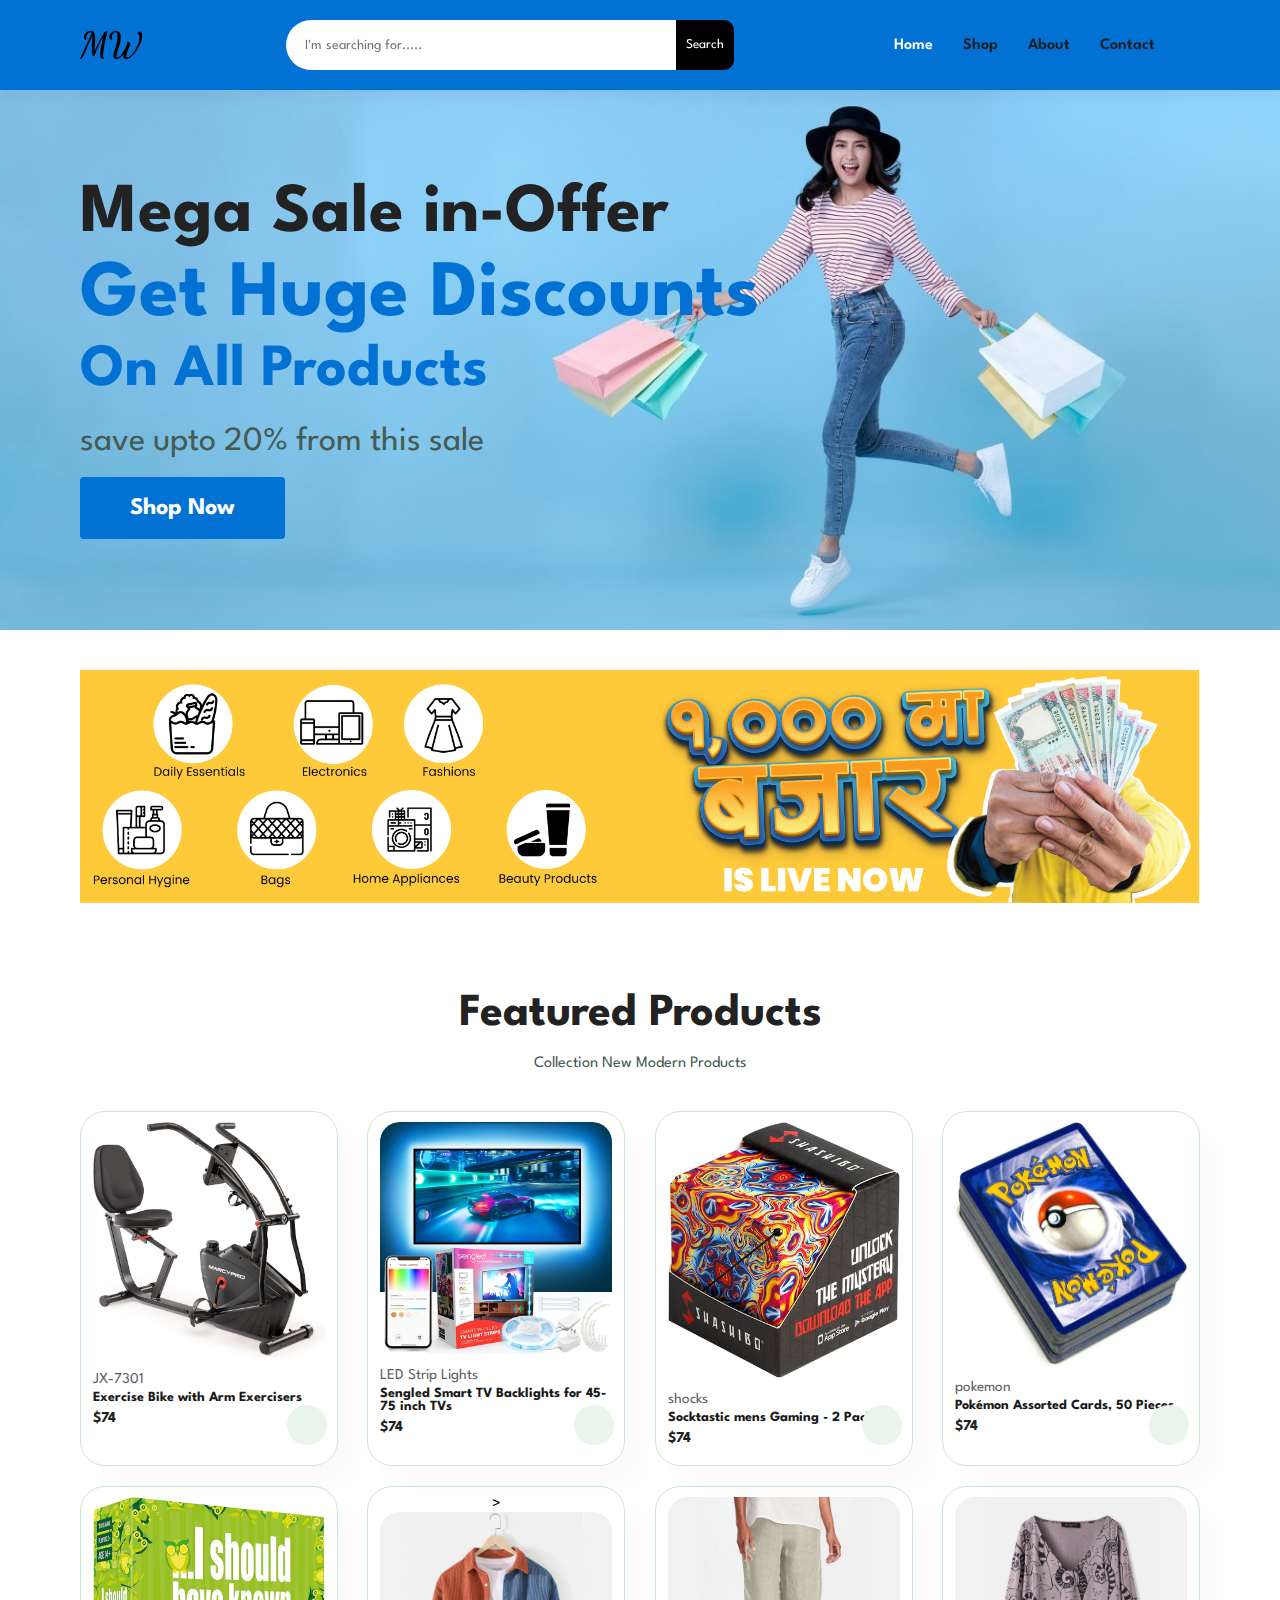
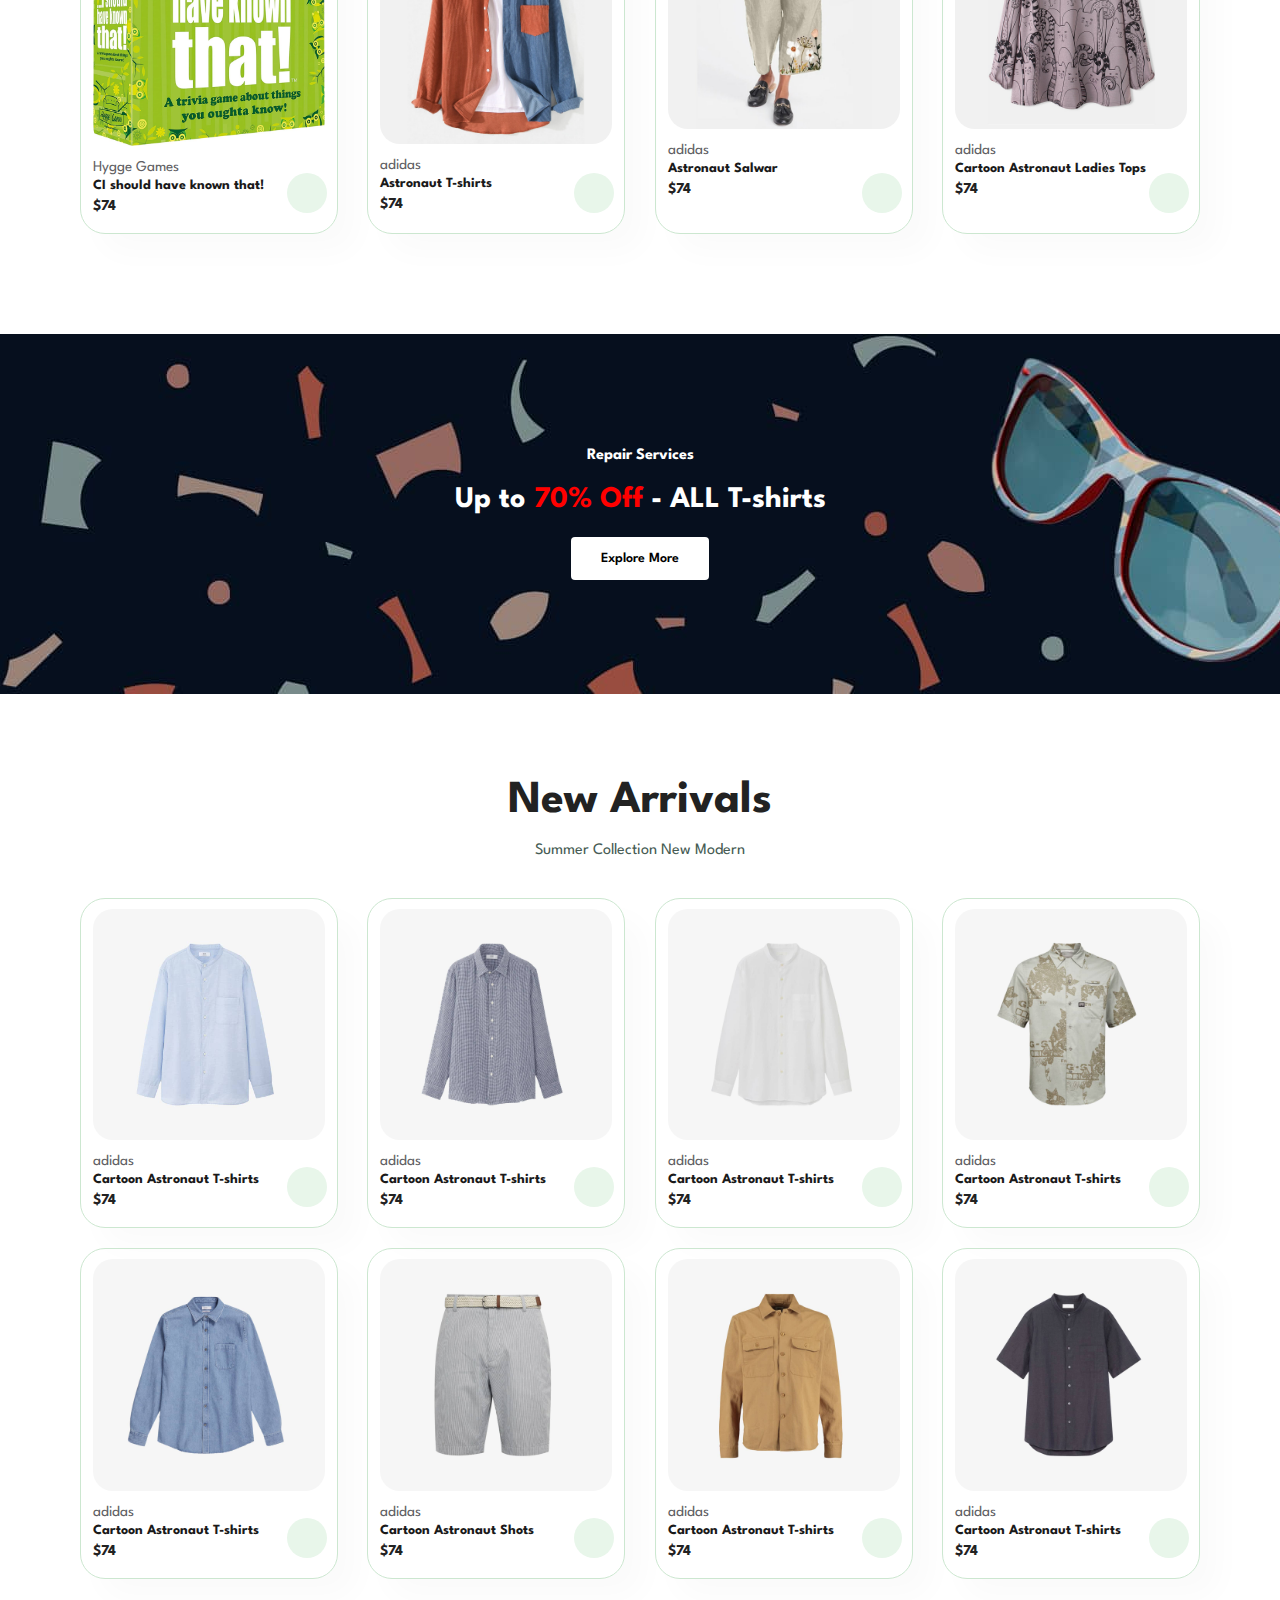
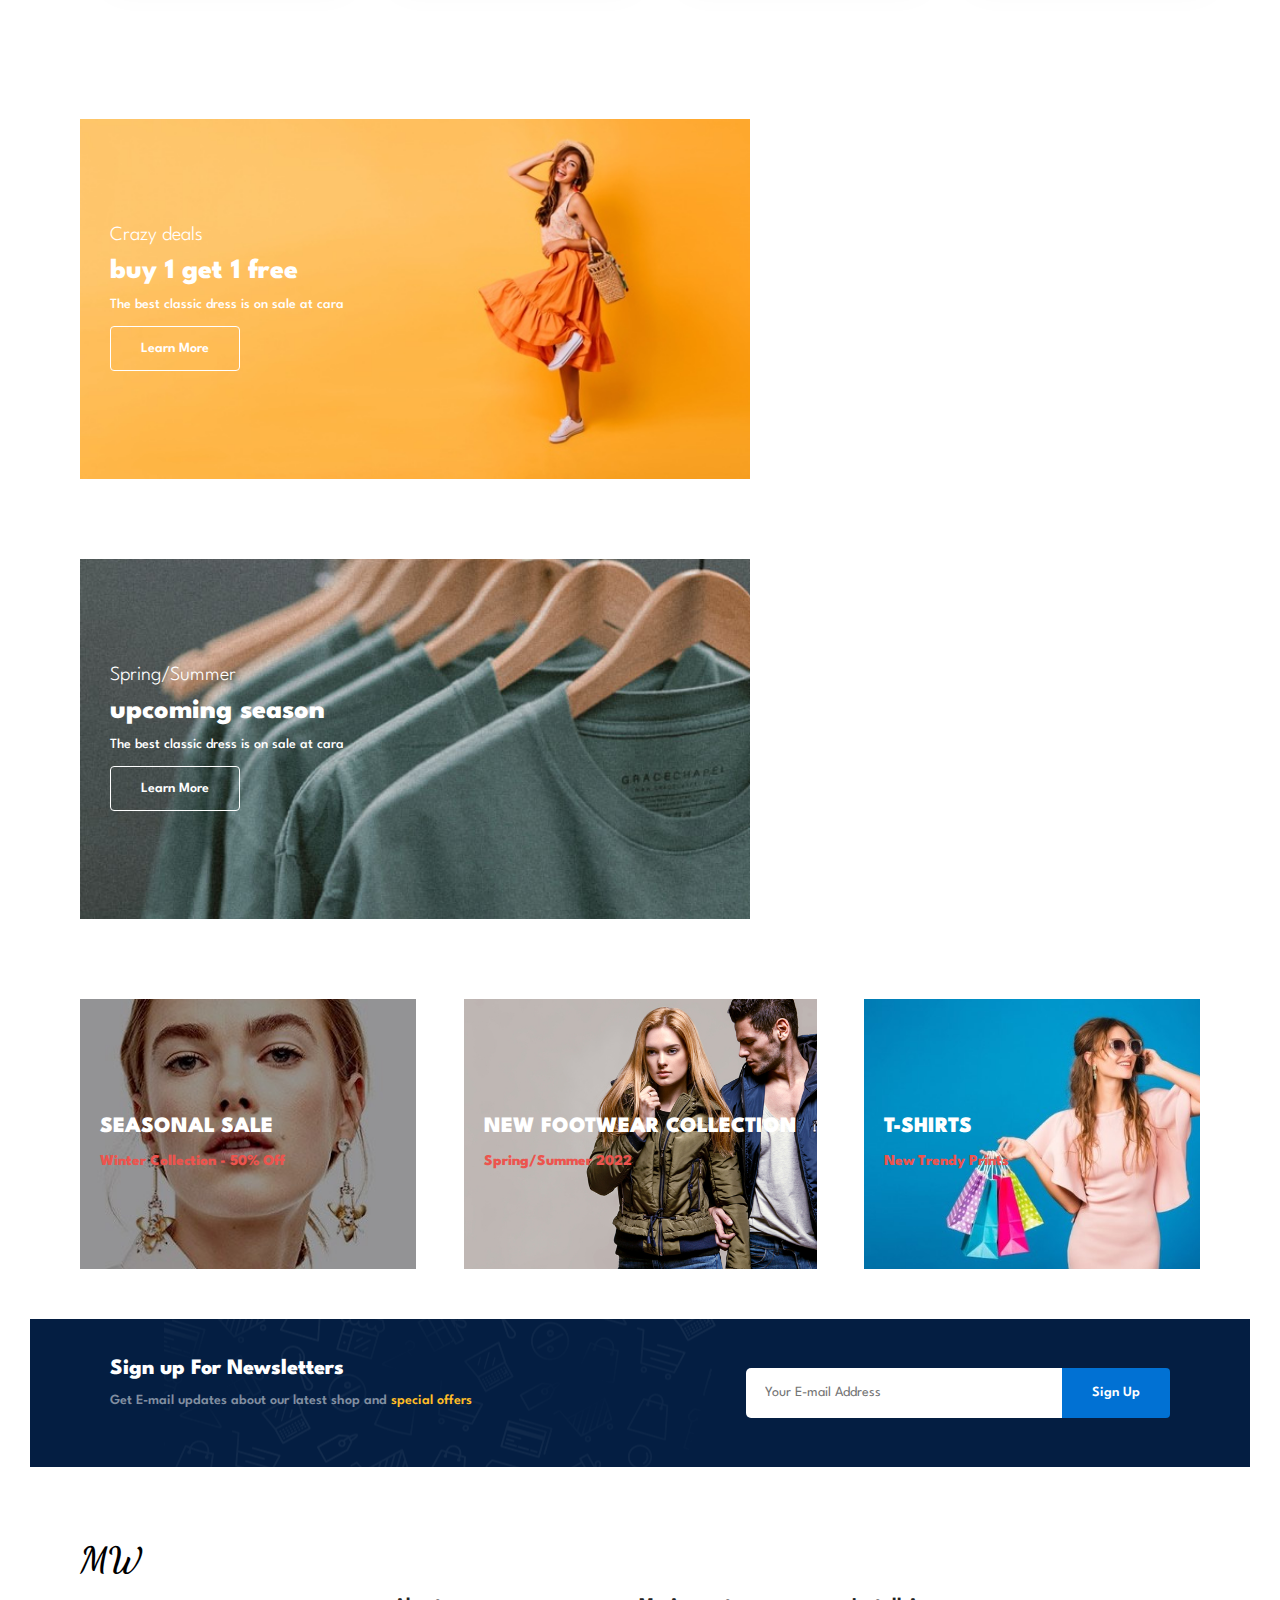
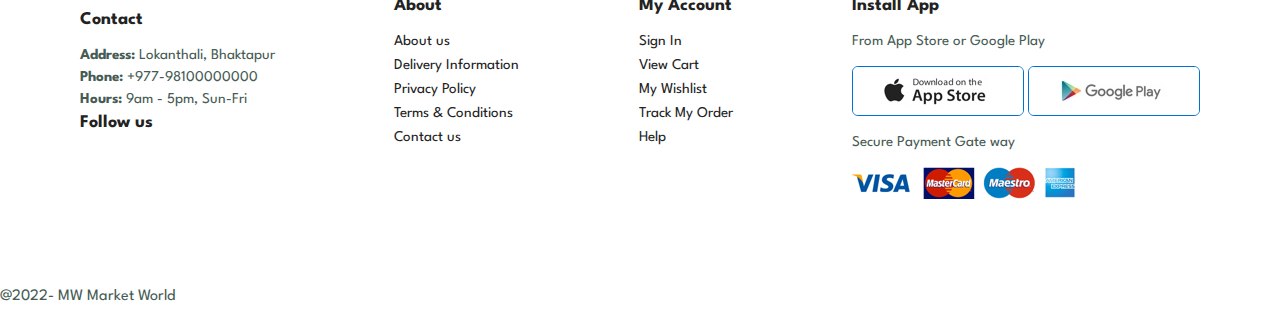
==== index.html @ f1091e09 "go frontend" ====
<!DOCTYPE html>
<html lang="en">
  <head>
    <meta charset="UTF-8" />
    <meta http-equiv="X-UA-Compatible" content="IE=edge" />
    <meta name="viewport" content="width=\, initial-scale=1.0" />
    <title>MW-Market World</title>
    <link rel="stylesheet" href="style.css" />
    <link
      rel="stylesheet"
      href="https://cdnjs.cloudflare.com/ajax/libs/font-awesome/5.15.3/css/all.min.css"
      integrity="sha512-iBBXm8fW90+nuLcSKlbmrPcLa0OT92xO1BIsZ+ywDWZCvqsWgccV3gFoRBv0z+8dLJgyAHIhR35VZc2oM/gI1w=="
      crossorigin="anonymous"
      referrerpolicy="no-referrer"
    />
  </head>
  <body>
    <section id="header">
      <div class="logo"><a href="">MW</a></div>

      <div class="search">
        <input type="text" placeholder="I'm searching for....." />
        <button>Search</button>
      </div>
      <div>
        <ul id="navbar">
          <li><a class="active" href="index.html">Home</a></li>
          <li><a href="shop.html">Shop</a></li>
          <li><a href="about.html">About</a></li>
          <li><a href="contact.html">Contact</a></li>
          <li>
            <a href="cart.html"
              ><i class="fa fa-shopping-bag" aria-hidden="true"></i>
            </a>
          </li>
        </ul>
      </div>
    </section>
    <section id="hero">
      <h4>Mega Sale in-Offer</h4>
      <h2>Get Huge Discounts</h2>
      <h1>On All Products</h1>
      <p>save upto 20% from this sale</p>
      <button onclick="window.location.href='shop.html'">Shop Now</button>
    </section>

    <section id="gyapu" class="section-p1">
      <div class="ban">
        <img
          src="img/16E7B2623BB904C-1000 Ma Bazar - Is live Now-01.png"
          alt=""
        />
      </div>
    </section>

    <section id="product1" class="section-1">
      <h2>Featured Products</h2>
      <p>Collection New Modern Products</p>
      <div class="container">
        <div class="pro" onclick="window.location.href='details.html'">
          <img src="img/gym.jpg" alt="" />
          <div class="des">
            <span>JX-7301</span>
            <h5>Exercise Bike with Arm Exercisers</h5>
            <div class="star">
              <i class="fas fa-star"></i>
              <i class="fas fa-star"></i>
              <i class="fas fa-star"></i>
              <i class="fas fa-star"></i>
              <i class="fas fa-star"></i>
            </div>
            <h4>$74</h4>
          </div>
          <div class="cart1">
            <a href=""
              ><i class="fa fa-shopping-cart cart" aria-hidden="true"></i
            ></a>
          </div>
        </div>

        <div class="pro" onclick="window.location.href='details.html'">
          <img src="img/rocket.jpg" alt="" />
          <div class="des">
            <span>LED Strip Lights</span>
            <h5>Sengled Smart TV Backlights for 45-75 inch TVs</h5>
            <div class="star">
              <i class="fas fa-star"></i>
              <i class="fas fa-star"></i>
              <i class="fas fa-star"></i>
              <i class="fas fa-star"></i>
              <i class="fas fa-star"></i>
            </div>
            <h4>$74</h4>
          </div>
          <div class="cart1">
            <a href=""
              ><i class="fa fa-shopping-cart cart" aria-hidden="true"></i
            ></a>
          </div>
        </div>

        <div class="pro" onclick="window.location.href='details.html'">
          <img src="img/rocket/71QlPgolYMS._AC_SL1000_.jpg" alt="" />
          <div class="des">
            <span>shocks</span>
            <h5>Socktastic mens Gaming - 2 Pack</h5>
            <div class="star">
              <i class="fas fa-star"></i>
              <i class="fas fa-star"></i>
              <i class="fas fa-star"></i>
              <i class="fas fa-star"></i>
              <i class="fas fa-star"></i>
            </div>
            <h4>$74</h4>
          </div>
          <div class="cart1">
            <a href=""
              ><i class="fa fa-shopping-cart cart" aria-hidden="true"></i
            ></a>
          </div>
        </div>

        <div class="pro" onclick="window.location.href='details.html'">
          <img src="img/rocket/71z1rgxpN4L._AC_SL1000_.jpg" alt="" />
          <div class="des">
            <span>pokemon</span>
            <h5>Pokémon Assorted Cards, 50 Pieces</h5>
            <div class="star">
              <i class="fas fa-star"></i>
              <i class="fas fa-star"></i>
              <i class="fas fa-star"></i>
              <i class="fas fa-star"></i>
              <i class="fas fa-star"></i>
            </div>
            <h4>$74</h4>
          </div>
          <div class="cart1">
            <a href=""
              ><i class="fa fa-shopping-cart cart" aria-hidden="true"></i
            ></a>
          </div>
        </div>

        <div class="pro" onclick="window.location.href='details.html'">
          <img src="img/rocket/81VnYh2r8-S._AC_SL1500_.jpg" alt="" />
          <div class="des">
            <span>Hygge Games</span>
            <h5>CI should have known that!</h5>
            <div class="star">
              <i class="fas fa-star"></i>
              <i class="fas fa-star"></i>
              <i class="fas fa-star"></i>
              <i class="fas fa-star"></i>
              <i class="fas fa-star"></i>
            </div>
            <h4>$74</h4>
          </div>
          <div class="cart1">
            <a href=""
              ><i class="fa fa-shopping-cart cart" aria-hidden="true"></i
            ></a>
          </div>
        </div>

        <div class="pro" onclick="window.location.href='details.html'">
          >
          <img src="img/products/f6.jpg" alt="" />
          <div class="des">
            <span>adidas</span>
            <h5>Astronaut T-shirts</h5>
            <div class="star">
              <i class="fas fa-star"></i>
              <i class="fas fa-star"></i>
              <i class="fas fa-star"></i>
              <i class="fas fa-star"></i>
              <i class="fas fa-star"></i>
            </div>
            <h4>$74</h4>
          </div>
          <div class="cart1">
            <a href=""
              ><i class="fa fa-shopping-cart cart" aria-hidden="true"></i
            ></a>
          </div>
        </div>

        <div class="pro" onclick="window.location.href='details.html'">
          <img src="img/products/f7.jpg" alt="" />
          <div class="des">
            <span>adidas</span>
            <h5>Astronaut Salwar</h5>
            <div class="star">
              <i class="fas fa-star"></i>
              <i class="fas fa-star"></i>
              <i class="fas fa-star"></i>
              <i class="fas fa-star"></i>
              <i class="fas fa-star"></i>
            </div>
            <h4>$74</h4>
          </div>
          <div class="cart1">
            <a href=""
              ><i class="fa fa-shopping-cart cart" aria-hidden="true"></i
            ></a>
          </div>
        </div>

        <div class="pro" onclick="window.location.href='details.html'">
          <img src="img/products/f8.jpg" alt="" />
          <div class="des">
            <span>adidas</span>
            <h5>Cartoon Astronaut Ladies Tops</h5>
            <div class="star">
              <i class="fas fa-star"></i>
              <i class="fas fa-star"></i>
              <i class="fas fa-star"></i>
              <i class="fas fa-star"></i>
              <i class="fas fa-star"></i>
            </div>
            <h4>$74</h4>
          </div>
          <div class="cart1">
            <a href=""
              ><i class="fa fa-shopping-cart cart" aria-hidden="true"></i
            ></a>
          </div>
        </div>
      </div>
    </section>

    <section id="banner">
      <h4>Repair Services</h4>
      <h2>Up to <span> 70% Off</span> - ALL T-shirts</h2>
      <button class="normal">Explore More</button>
    </section>

    <section id="product1" class="section-1">
      <h2>New Arrivals</h2>
      <p>Summer Collection New Modern</p>
      <div class="container">
        <div class="pro">
          <img src="img/products/n1.jpg" alt="" />
          <div class="des">
            <span>adidas</span>
            <h5>Cartoon Astronaut T-shirts</h5>
            <div class="star">
              <i class="fas fa-star"></i>
              <i class="fas fa-star"></i>
              <i class="fas fa-star"></i>
              <i class="fas fa-star"></i>
              <i class="fas fa-star"></i>
            </div>
            <h4>$74</h4>
          </div>
          <div class="cart1">
            <a href=""
              ><i class="fa fa-shopping-cart cart" aria-hidden="true"></i
            ></a>
          </div>
        </div>

        <div class="pro">
          <img src="img/products/n2.jpg" alt="" />
          <div class="des">
            <span>adidas</span>
            <h5>Cartoon Astronaut T-shirts</h5>
            <div class="star">
              <i class="fas fa-star"></i>
              <i class="fas fa-star"></i>
              <i class="fas fa-star"></i>
              <i class="fas fa-star"></i>
              <i class="fas fa-star"></i>
            </div>
            <h4>$74</h4>
          </div>
          <div class="cart1">
            <a href=""
              ><i class="fa fa-shopping-cart cart" aria-hidden="true"></i
            ></a>
          </div>
        </div>

        <div class="pro">
          <img src="img/products/n3.jpg" alt="" />
          <div class="des">
            <span>adidas</span>
            <h5>Cartoon Astronaut T-shirts</h5>
            <div class="star">
              <i class="fas fa-star"></i>
              <i class="fas fa-star"></i>
              <i class="fas fa-star"></i>
              <i class="fas fa-star"></i>
              <i class="fas fa-star"></i>
            </div>
            <h4>$74</h4>
          </div>
          <div class="cart1">
            <a href=""
              ><i class="fa fa-shopping-cart cart" aria-hidden="true"></i
            ></a>
          </div>
        </div>

        <div class="pro">
          <img src="img/products/n4.jpg" alt="" />
          <div class="des">
            <span>adidas</span>
            <h5>Cartoon Astronaut T-shirts</h5>
            <div class="star">
              <i class="fas fa-star"></i>
              <i class="fas fa-star"></i>
              <i class="fas fa-star"></i>
              <i class="fas fa-star"></i>
              <i class="fas fa-star"></i>
            </div>
            <h4>$74</h4>
          </div>
          <div class="cart1">
            <a href=""
              ><i class="fa fa-shopping-cart cart" aria-hidden="true"></i
            ></a>
          </div>
        </div>

        <div class="pro">
          <img src="img/products/n5.jpg" alt="" />
          <div class="des">
            <span>adidas</span>
            <h5>Cartoon Astronaut T-shirts</h5>
            <div class="star">
              <i class="fas fa-star"></i>
              <i class="fas fa-star"></i>
              <i class="fas fa-star"></i>
              <i class="fas fa-star"></i>
              <i class="fas fa-star"></i>
            </div>
            <h4>$74</h4>
          </div>
          <div class="cart1">
            <a href=""
              ><i class="fa fa-shopping-cart cart" aria-hidden="true"></i
            ></a>
          </div>
        </div>

        <div class="pro">
          <img src="img/products/n6.jpg" alt="" />
          <div class="des">
            <span>adidas</span>
            <h5>Cartoon Astronaut Shots</h5>
            <div class="star">
              <i class="fas fa-star"></i>
              <i class="fas fa-star"></i>
              <i class="fas fa-star"></i>
              <i class="fas fa-star"></i>
              <i class="fas fa-star"></i>
            </div>
            <h4>$74</h4>
          </div>
          <div class="cart1">
            <a href=""
              ><i class="fa fa-shopping-cart cart" aria-hidden="true"></i
            ></a>
          </div>
        </div>

        <div class="pro">
          <img src="img/products/n7.jpg" alt="" />
          <div class="des">
            <span>adidas</span>
            <h5>Cartoon Astronaut T-shirts</h5>
            <div class="star">
              <i class="fas fa-star"></i>
              <i class="fas fa-star"></i>
              <i class="fas fa-star"></i>
              <i class="fas fa-star"></i>
              <i class="fas fa-star"></i>
            </div>
            <h4>$74</h4>
          </div>
          <div class="cart1">
            <a href=""
              ><i class="fa fa-shopping-cart cart" aria-hidden="true"></i
            ></a>
          </div>
        </div>

        <div class="pro">
          <img src="img/products/n8.jpg" alt="" />
          <div class="des">
            <span>adidas</span>
            <h5>Cartoon Astronaut T-shirts</h5>
            <div class="star">
              <i class="fas fa-star"></i>
              <i class="fas fa-star"></i>
              <i class="fas fa-star"></i>
              <i class="fas fa-star"></i>
              <i class="fas fa-star"></i>
            </div>
            <h4>$74</h4>
          </div>
          <div class="cart1">
            <a href=""
              ><i class="fa fa-shopping-cart cart" aria-hidden="true"></i
            ></a>
          </div>
        </div>
      </div>
    </section>

    <section id="sm-banner" class="section-p1">
      <div class="banner-box">
        <h4>Crazy deals</h4>
        <h2>buy 1 get 1 free</h2>
        <span>The best classic dress is on sale at cara</span>
        <button class="but">Learn More</button>
      </div>

      <div class="banner-box b2">
        <h4>Spring/Summer</h4>
        <h2>upcoming season</h2>
        <span>The best classic dress is on sale at cara</span>
        <button class="but">Learn More</button>
      </div>
    </section>

    <section id="banner3">
      <div class="banner-box b3">
        <h2>SEASONAL SALE</h2>
        <h3>Winter Collection - 50% Off</h3>
      </div>
      <div class="banner-box b4">
        <h2>NEW FOOTWEAR COLLECTION</h2>
        <h3>Spring/Summer 2022</h3>
      </div>
      <div class="banner-box b5">
        <h2>T-SHIRTS</h2>
        <h3>New Trendy Prints</h3>
      </div>
    </section>

    <section id="newsletter">
      <div class="newstext">
        <h4>Sign up For Newsletters</h4>
        <p>
          Get E-mail updates about our latest shop and
          <span>special offers</span>
        </p>
      </div>
      <div class="form">
        <input type="text" placeholder="Your E-mail Address" />
        <button class="normal">Sign Up</button>
      </div>
    </section>

    <footer class="section-p1">
      <div class="col col1">
        <div class="logo logo1">MW</div>
        <h4>Contact</h4>
        <p><strong>Address:</strong> Lokanthali, Bhaktapur</p>
        <p><strong>Phone:</strong> +977-98100000000</p>
        <p><strong>Hours:</strong> 9am - 5pm, Sun-Fri</p>
        <div class="follow">
          <h4>Follow us</h4>
          <div class="icon">
            <i class="fab fa-facebook"></i>
            <i class="fab fa-instagram"></i>
            <i class="fab fa-youtube"></i>
            <i class="fab fa-twitter"></i>
          </div>
        </div>
      </div>
      <div class="col">
        <h4>About</h4>
        <a href="">About us</a>
        <a href="">Delivery Information</a>
        <a href="">Privacy Policy</a>
        <a href="">Terms & Conditions</a>
        <a href="">Contact us</a>
      </div>

      <div class="col">
        <h4>My Account</h4>
        <a href="">Sign In</a>
        <a href="">View Cart</a>
        <a href="">My Wishlist</a>
        <a href="">Track My Order</a>
        <a href="">Help</a>
      </div>

      <div class="col install">
        <h4>Install App</h4>
        <p>From App Store or Google Play</p>
        <div class="row">
          <img src="img/pay/app.jpg" alt="" />
          <img src="img/pay/play.jpg" alt="" />
        </div>
        <p>Secure Payment Gate way</p>
        <img src="img/pay/pay.png" />
      </div>
    </footer>
    <div class="copyright">
      <p>@2022- MW Market World</p>
    </div>
  </body>
</html>
---- style.css ----
@import url("https://fonts.googleapis.com/css2?family=League+Spartan&family=Lobster&family=Poppins:wght@500&family=Roboto:wght@500&display=swap");
@import url("https://fonts.googleapis.com/css?family=Exo:400,700");
@import url("https://fonts.googleapis.com/css2?family=Dancing+Script&display=swap");

* {
  margin: 0px;
  padding: 0px;
  box-sizing: border-box;
  font-family: "League Spartan", sans-serif;
}

body {
  width: 100%;
}

.logo,
.logo a {
  font-family: "Dancing Script";
  font-weight: 900;
  font-size: 35px;
  text-decoration: none;
  color: #000;
}

h1 {
  font-size: 50px;
  line-height: 64px;
  color: #222;
}

h4 {
  font-size: 20px;
  color: #222;
}

h2 {
  font-size: 46px;
  line-height: 54px;
  color: #222;
}

h6 {
  font-weight: 700;
  font-size: 12px;
  text-align: center;
}

p {
  font-size: 16px;
  color: #465b53;
  margin: 15px 0 20px 0;
}

button.normal {
  font-size: 14px;
  font-weight: 600;
  padding: 15px 30px;
  color: #000;
  background-color: #fff;
  border-radius: 4px;
  cursor: pointer;
  border: none;
  outline: none;
  transition: 0.2s;
}

.section-p1 {
  padding: 40px 80px;
}

.section-m1 {
  margin: 40px 0;
}

/*header*/

#header {
  display: flex;
  align-items: center;
  justify-content: space-between;
  padding: 20px 80px;
  background-color: #0171d3; /* Updated theme color */
  box-shadow: 0 5px 15px rgba(0, 0, 0, 0.06);
  z-index: 999;
  position: sticky;
  top: 0;
  left: 0;
}

#header div ul {
  display: flex;
  align-items: center;
  justify-content: center;
}

#header div ul li {
  list-style: none;
  padding: 0px 15px;
  position: relative;
}

#header div ul li a {
  text-decoration: none;
  font-size: 16px;
  font-weight: 600;
  color: #1a1a1a;
  transition: 0.3s ease;
}

#header div ul li a:hover,
#header div ul li a.active {
  color: #ffffff; /* Updated theme color */
}

#header div ul li a.active::after,
#header div ul li a:hover::after {
  content: "";
  width: 30%;
  height: 2px;
  background-color: #0171d3; /* Updated theme color */
  position: absolute;
  bottom: -4px;
  left: 14px;
}

/*HOMEPAGE*/

#hero {
  background-image: url(img/banner.jpg);
  height: 60vh;
  width: 100%;
  background-position: top 25% right 0;
  background-size: cover;
  padding: 0 80px;
  display: flex;
  flex-direction: column;
  align-items: flex-start;
  justify-content: center;
}

#hero h4 {
  font-size: 70px; /* Updated font size */
  padding-bottom: 15px;
}

#hero h1 {
  font-size: 60px; /* Updated font size */
  line-height: 80px; /* Increased line height */
  color: #0171d3;
}

#hero h2 {
  font-size: 80px; /* Updated font size */
  line-height: 70px; /* Increased line height */
  color: #0171d3;
}

#hero p {
  font-size: 34px; /* Updated font size */
  color: ##0171d3;
  margin: 15px 0 20px 0;
}

#hero button {
  font-size: 24px; /* Updated font size */
  font-weight: 700;
  padding: 20px 50px; /* Increased padding */
  color: #fff;
  background-color: #0171d3;
  border-radius: 4px;
  cursor: pointer;
  border: none;
  outline: none;
  transition: 0.2s;
}

#hero a {
  text-decoration: none;
  color: #0171d3;
}

.section-1 {
  padding: 40px 80px;
}

#feature {
  display: flex;
  justify-content: space-between;
  flex-wrap: wrap;
  align-items: center;
}

#feature .fe-1 {
  width: 180px;
  align-items: center;
  padding: 15px 20px;
  border: 1px solid #cce7d0;
  box-shadow: 20px 20px 34px rgba(0, 0, 0, 0.06);
  border-radius: 4px;
  margin: 15px 0;
}

#feature .fe-1 h6 {
  display: inline-block;
  padding: 9px 8px 6px 8px;
  line-height: 1;
  border-radius: 4px;
  color: #0171d3; /* Updated theme color */
  background-color: #fddde4;
  margin-left: 30px;
}

#feature .fe-1 img {
  width: 100%;
  margin-bottom: 10px;
}

#feature .fe-1:hover {
  box-shadow: 10px 10px 84px rgba(70, 62, 221, 0.03);
}

#feature .fe-1:nth-child(2) h6 {
  background-color: yellow;
}

#product1 {
  text-align: center;
}

#product1 .pro {
  position: relative;
  width: 23%;
  min-width: 250px;
  padding: 10px 12px;
  border: 1px solid #cce7d0;
  border-radius: 25px;
  cursor: pointer;
  box-shadow: 20px 20px 30px rgba(0, 0, 0, 0.02);
  margin-bottom: 20px;
}

#product1 .pro img {
  width: 100%;
  border-radius: 20px;
}

#product1 .pro .des {
  text-align: start;
  padding: 10px 0;
}

#product1 .pro .des span {
  color: #606063;
  font-size: 15px;
}

#product1 .pro .des h5 {
  padding-top: 4px;
  color: #1a1a1a;
  font-size: 14px;
}

#product1 .pro .des i {
  font-size: 12px;
  color: rgb(243, 181, 25);
}

#product1 .pro .des h4 {
  padding-top: 7px;
  font-size: 15px;
  font-weight: bold;
}

.cart1 {
  line-height: 43px;
  border-radius: 50px;
  background-color: #e8f6ea;
  font-weight: 500;
  width: 40px;
  height: 40px;
  color: #0171d3; /* Updated theme color */
  position: absolute;
  bottom: 20px;
  right: 10px;
}

.container {
  display: flex;
  justify-content: space-between;
  padding-top: 20px;
  flex-wrap: wrap;
}

#banner {
  margin: 40px 0;
  display: flex;
  flex-direction: column;
  justify-content: center;
  align-items: center;
  text-align: center;
  background-image: url("img/banner/b2.jpg");
  width: 100%;
  height: 40vh;
  background-size: cover;
  background-position: center;
}

#banner h4 {
  color: white;
  font-size: 16px;
}

#banner h2 {
  color: white;
  padding: 10px 0;
  font-size: 30px;
}

#banner h2 span {
  color: red;
}

#banner button:hover {
  background-color: #0171d3; /* Updated theme color */
  color: #fff;
}

#sm-banner {
  display: flex;
  justify-content: space-between;
  flex-wrap: wrap;
}

#sm-banner .banner-box {
  margin: 40px 0;
  display: flex;
  flex-direction: column;
  justify-content: center;
  align-items: flex-start;
  background-image: url("img/banner/b17.jpg");
  min-width: 670px;
  height: 40vh;
  background-size: cover;
  background-position: center;
  padding: 30px;
}

#sm-banner .b2 {
  margin: 40px 0;
  display: flex;
  flex-direction: column;
  justify-content: center;
  align-items: flex-start;
  background-image: url("img/banner/b10.jpg");
  min-width: 670px;
  height: 40vh;
  background-size: cover;
  background-position: center;
  padding: 30px;
}

#sm-banner h4 {
  color: white;
  font-size: 20px;
  font-weight: 300;
}

#sm-banner h2 {
  color: white;
  font-size: 28px;
  font-weight: 800;
}

#sm-banner span {
  color: white;
  font-size: 14px;
  font-weight: 500;
  padding-bottom: 15px;
}

.but {
  font-size: 14px;
  font-weight: 600;
  padding: 15px 30px;
  color: white;
  background-color: transparent;
  border-radius: 4px;
  cursor: pointer;
  border: 1px solid;
  outline: none;
  transition: 0.2s;
}

#sm-banner .banner-box:hover button {
  background: #0171d3; /* Updated theme color */
  border: 1px solid #0171d3; /* Updated theme color */
}

#banner3 {
  display: flex;
  flex-wrap: wrap;
  justify-content: space-between;
  padding: 0 80px;
  align-items: center;
}

#banner3 .banner-box {
  display: flex;
  flex-direction: column;
  justify-content: center;
  align-items: flex-start;
  background-image: url("img/banner/b7.jpg");
  min-width: 30%;
  height: 30vh;
  background-size: cover;
  background-position: center;
  padding: 20px;
  margin-bottom: 20px;
}

#banner3 .b4 {
  background-image: url("img/banner/b4.jpg");
}

#banner3 .b5 {
  background-image: url("img/banner/b18.jpg");
}
#banner3 h2 {
  color: #fff;
  font-weight: 900;
  font-size: 22px;
}

#banner3 h3 {
  color: #ec544e;
  font-weight: 800;
  font-size: 15px;
}

#newsletter {
  display: flex;
  justify-content: space-between;
  flex-wrap: wrap;
  align-items: center;
  background-image: url("img/banner/b14.png");
  background-repeat: no-repeat;
  background-position: 20% 30%;
  background-color: #041e42;
  padding: 40px 80px;
  margin: 30px;
}

#newsletter .newstext h4 {
  color: #fff;
  font-size: 22px;
  font-weight: 800;
}

#newsletter .newstext p {
  font-size: 14px;
  font-weight: 600;
  color: #818ea0;
}

#newsletter .newstext p span {
  color: #ffbd27;
}

#newsletter .form {
  display: flex;
  width: 40%;
}
#newsletter input {
  height: 3.125rem;
  width: 100%;
  border-radius: 5px;
  border: 1px solid transparent;
  padding: 0 1.25em;
  outline: none;
  font-size: 14px;
  border-top-right-radius: 0;
  border-bottom-right-radius: 0;
}

#newsletter button {
  background-color: #0171d3; /* Updated theme color */
  color: #fff;
  white-space: nowrap;
  border-top-left-radius: 0;
  border-bottom-left-radius: 0;
}

footer {
  display: flex;
  justify-content: space-between;
  align-items: center;
  flex-wrap: wrap;
}

footer .col {
  display: flex;
  flex-direction: column;
  align-items: flex-start;
  margin-bottom: 20px;
}

footer .col1 {
  margin-bottom: 65px;
}

footer .logo1 {
  margin-bottom: 30px;
}

footer h4 {
  font-size: 18px;
  padding-bottom: 20px;
}

footer p {
  font-size: 15px;
  margin: 0 0 8px 0;
}

footer a {
  font-size: 15px;
  text-decoration: none;
  color: #222;
  margin-bottom: 10px;
}

footer .install {
  margin-top: 60px;
}

footer .install .row img {
  border: 1px solid #0171d3; /* Updated theme color */
  border-radius: 6px;
  cursor: pointer;
}

footer .install img {
  margin: 10px 0 15px 0;
}

footer .follow i {
  color: #465b52;
  padding-right: 4px;
  cursor: pointer;
}

footer .follow i:hover,
footer a:hover {
  color: #0171d3; /* Updated theme color */
}

/*shop page*/

#page-header .becool img {
  width: 100%;
}

#page-header h2,
#page-header p {
  color: #fff;
}

#pagenation {
  text-align: center;
}

#pagenation a {
  text-decoration: none;
  background-color: #0171d3; /* Updated theme color */
  padding: 15px 20px;
  border-radius: 4px;
  color: #fff;
  font-weight: 600;
}

#pagenation a i {
  font-size: 16px;
  font-weight: 600;
}

/*details*/

#prodetails {
  display: flex;
  margin-top: 10px;
}

#prodetails .single-pro-image {
  width: 40%;
  margin-right: 50px;
}

.small-img-group {
  display: flex;
  justify-content: space-between;
}

.small-image-col {
  flex-basis: 24%;
  cursor: pointer;
}

#prodetails .single-pro-details {
  width: 50%;
  padding-top: 30px;
}

#prodetails .single-pro-details h4 {
  padding: 40px 0 20px 0;
}

#prodetails .single-pro-details h2 {
  font-size: 26px;
}

#prodetails .single-pro-details select {
  display: block;
  padding: 5px 10px;
  margin-bottom: 10px;
}

#prodetails .single-pro-details input {
  width: 50px;
  height: 47px;
  font-size: 16px;
  padding-left: 10px;
  margin-right: 10px;
}

#prodetails .single-pro-details button {
  background-color: #0171d3; /* Updated theme color */
  color: #fff;
}

#prodetails .single-pro-details input:focus {
  outline: none;
}
#prodetails .single-pro-details .color {
  background-color: #103755;
  padding-left: 0.5rem;
  padding-right: 0.5rem;
  padding-top: 0.5rem;
  padding-bottom: 0.5rem;
  color: #fff;
  margin-top: 15px;
  margin-bottom: 15px;
}
#prodetails .single-pro-details span {
  line-height: 25px;
}

#gyapu .ban img {
  width: 100%;
}

#header .search {
  display: flex;
  width: 40%;
}

#header input {
  height: 3.125rem;
  width: 100%;
  border-radius: 50px;
  border: 1px solid transparent;
  padding: 0 1.25em;
  outline: none;
  font-size: 14px;
  border-top-right-radius: 0;
  border-bottom-right-radius: 0;
}

#header button {
  background-color: #000000; /* Updated theme color */
  color: #fff;
  white-space: nowrap;
  border-top-left-radius: 0;
  border-bottom-left-radius: 0;
  width: 15%;
  border: none;
  border-top-right-radius: 10px;
  border-bottom-right-radius: 10px;
  cursor: pointer;
}
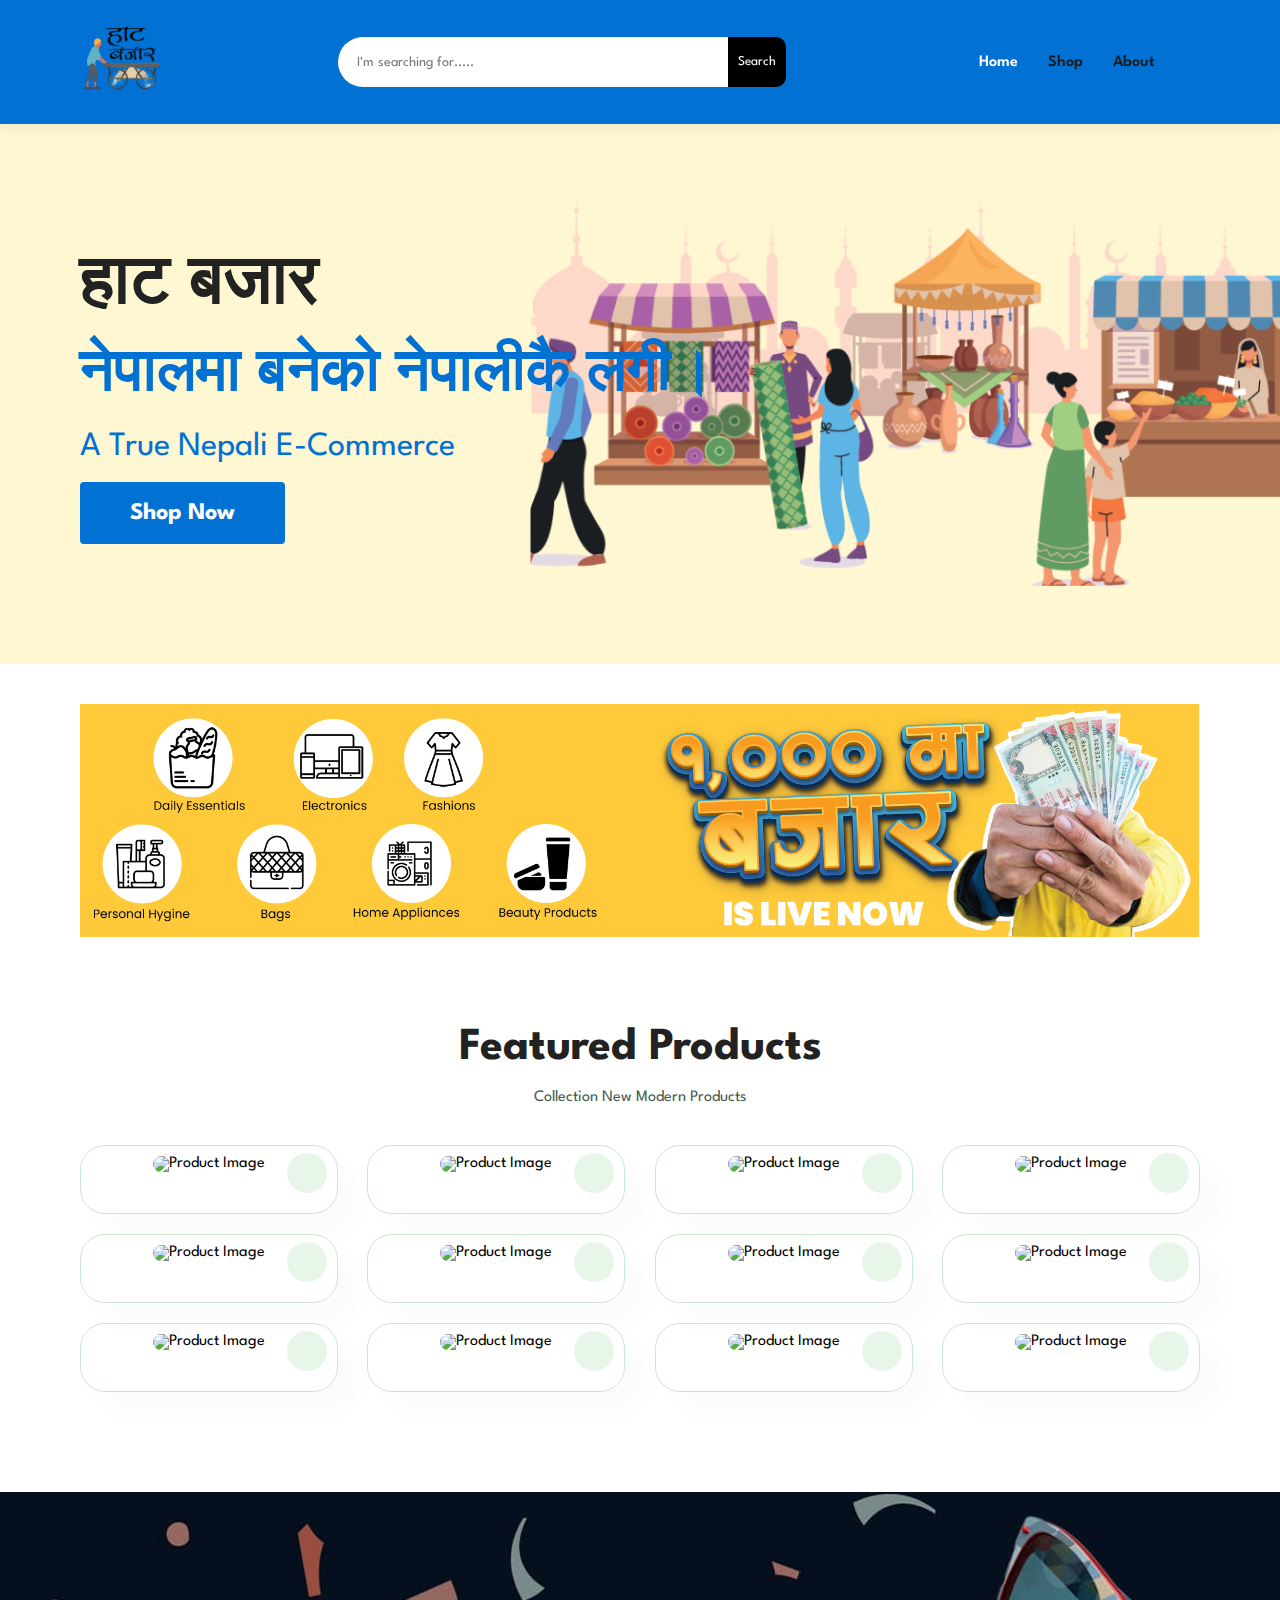
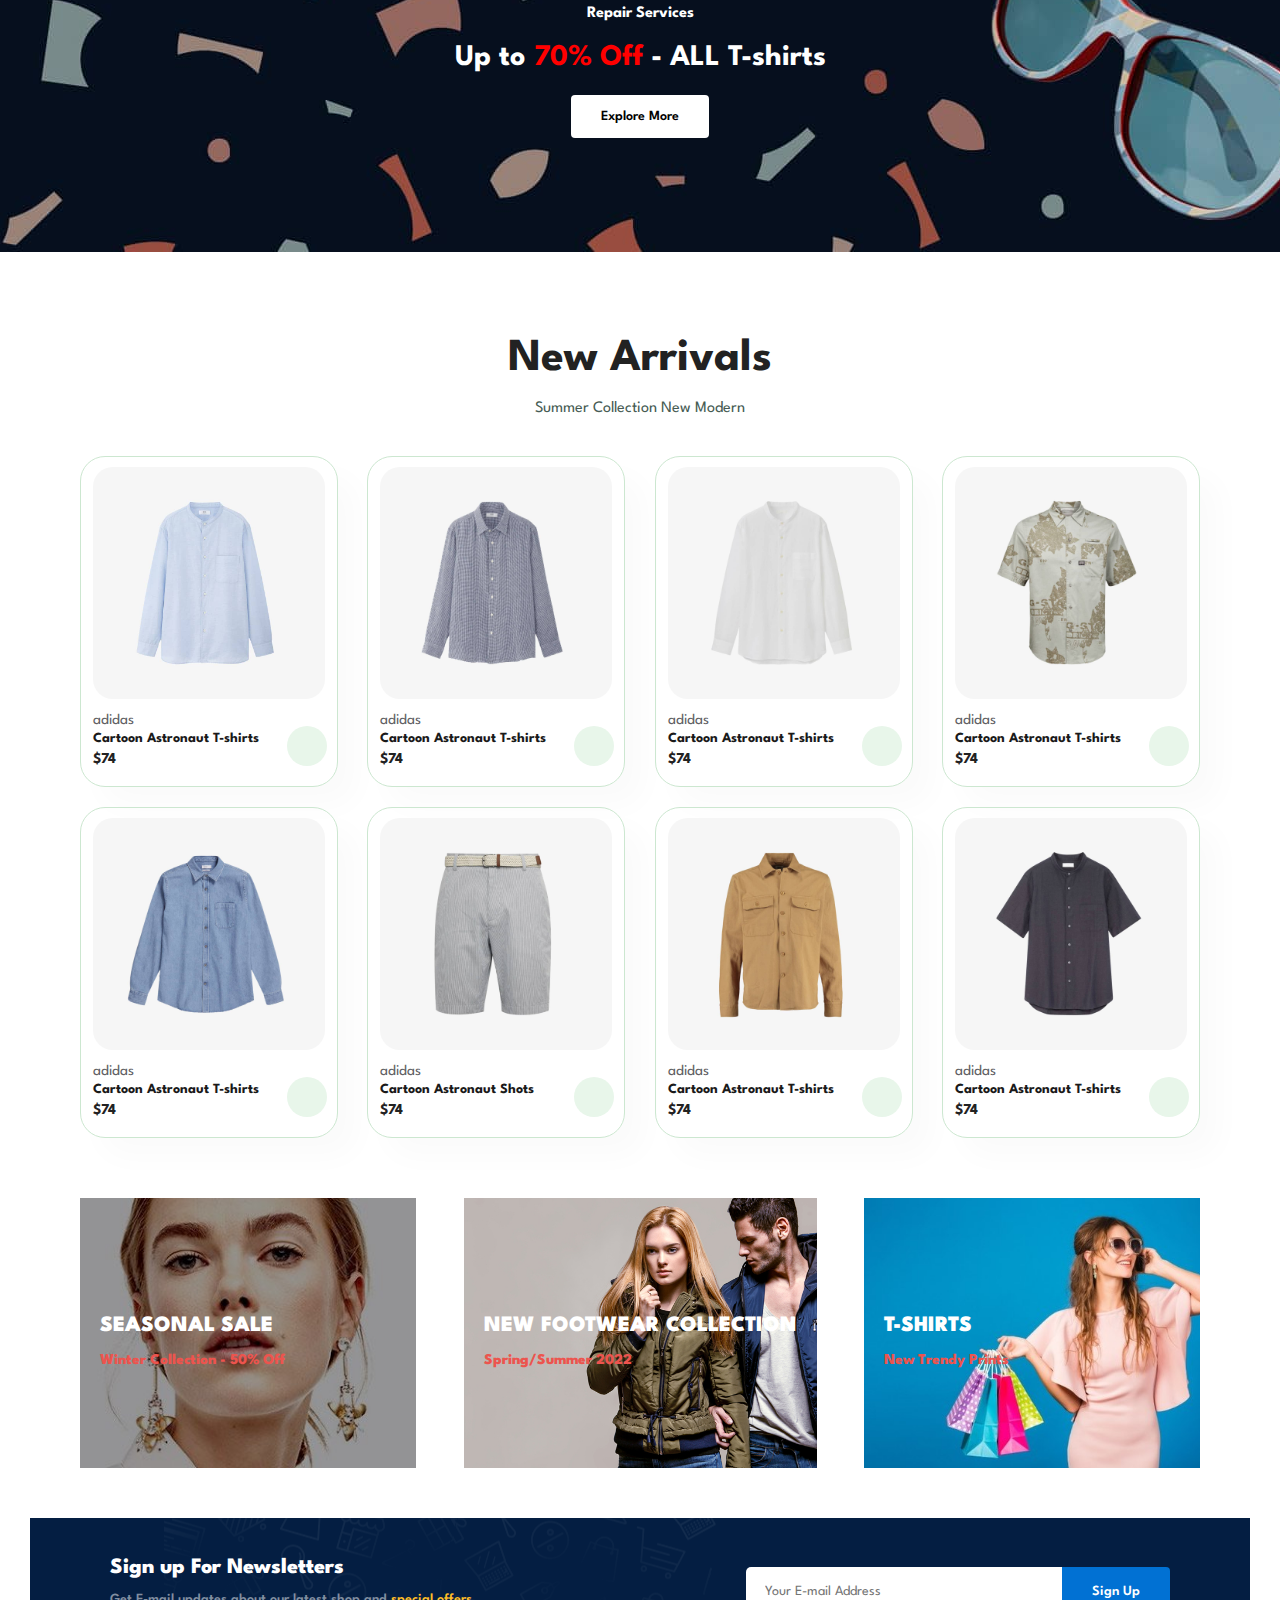
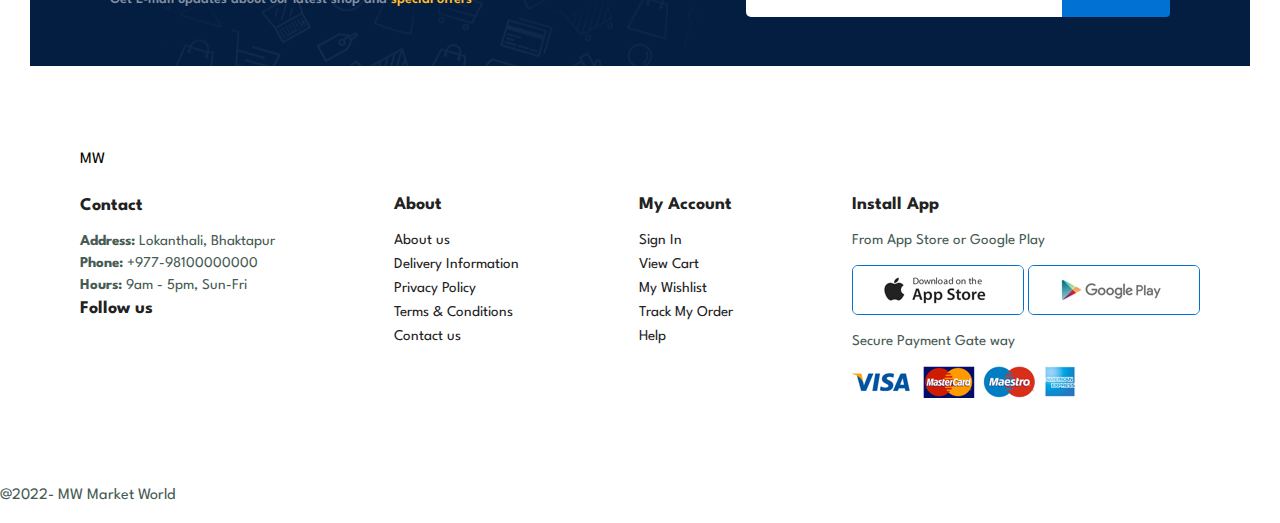
==== commit 2c7f14aa: "something something something something" ====
--- a/index.html
+++ b/index.html
@@ -16,18 +16,24 @@
   </head>
   <body>
     <section id="header">
-      <div class="logo"><a href="">MW</a></div>
+      <div class="logo">
+        <a href=""><img src="img\logo_site.png" alt="Logo" /></a>
+      </div>
 
       <div class="search">
-        <input type="text" placeholder="I'm searching for....." />
-        <button>Search</button>
-      </div>
+        <input
+          id="searchInput"
+          type="text"
+          placeholder="I'm searching for....."
+        />
+        <button id="searchButton">Search</button>
+      </div>
+
       <div>
         <ul id="navbar">
           <li><a class="active" href="index.html">Home</a></li>
           <li><a href="shop.html">Shop</a></li>
           <li><a href="about.html">About</a></li>
-          <li><a href="contact.html">Contact</a></li>
           <li>
             <a href="cart.html"
               ><i class="fa fa-shopping-bag" aria-hidden="true"></i>
@@ -37,10 +43,9 @@
       </div>
     </section>
     <section id="hero">
-      <h4>Mega Sale in-Offer</h4>
-      <h2>Get Huge Discounts</h2>
-      <h1>On All Products</h1>
-      <p>save upto 20% from this sale</p>
+      <h4>हाट बजार</h4>
+      <h1>नेपालमा बनेको नेपालीकै लगी।</h1>
+      <p>A True Nepali E-Commerce</p>
       <button onclick="window.location.href='shop.html'">Shop Now</button>
     </section>
 
@@ -58,172 +63,174 @@
       <p>Collection New Modern Products</p>
       <div class="container">
         <div class="pro" onclick="window.location.href='details.html'">
-          <img src="img/gym.jpg" alt="" />
-          <div class="des">
-            <span>JX-7301</span>
-            <h5>Exercise Bike with Arm Exercisers</h5>
-            <div class="star">
-              <i class="fas fa-star"></i>
-              <i class="fas fa-star"></i>
-              <i class="fas fa-star"></i>
-              <i class="fas fa-star"></i>
-              <i class="fas fa-star"></i>
-            </div>
-            <h4>$74</h4>
-          </div>
-          <div class="cart1">
-            <a href=""
-              ><i class="fa fa-shopping-cart cart" aria-hidden="true"></i
-            ></a>
-          </div>
-        </div>
-
-        <div class="pro" onclick="window.location.href='details.html'">
-          <img src="img/rocket.jpg" alt="" />
-          <div class="des">
-            <span>LED Strip Lights</span>
-            <h5>Sengled Smart TV Backlights for 45-75 inch TVs</h5>
-            <div class="star">
-              <i class="fas fa-star"></i>
-              <i class="fas fa-star"></i>
-              <i class="fas fa-star"></i>
-              <i class="fas fa-star"></i>
-              <i class="fas fa-star"></i>
-            </div>
-            <h4>$74</h4>
-          </div>
-          <div class="cart1">
-            <a href=""
-              ><i class="fa fa-shopping-cart cart" aria-hidden="true"></i
-            ></a>
-          </div>
-        </div>
-
-        <div class="pro" onclick="window.location.href='details.html'">
-          <img src="img/rocket/71QlPgolYMS._AC_SL1000_.jpg" alt="" />
-          <div class="des">
-            <span>shocks</span>
-            <h5>Socktastic mens Gaming - 2 Pack</h5>
-            <div class="star">
-              <i class="fas fa-star"></i>
-              <i class="fas fa-star"></i>
-              <i class="fas fa-star"></i>
-              <i class="fas fa-star"></i>
-              <i class="fas fa-star"></i>
-            </div>
-            <h4>$74</h4>
-          </div>
-          <div class="cart1">
-            <a href=""
-              ><i class="fa fa-shopping-cart cart" aria-hidden="true"></i
-            ></a>
-          </div>
-        </div>
-
-        <div class="pro" onclick="window.location.href='details.html'">
-          <img src="img/rocket/71z1rgxpN4L._AC_SL1000_.jpg" alt="" />
-          <div class="des">
-            <span>pokemon</span>
-            <h5>Pokémon Assorted Cards, 50 Pieces</h5>
-            <div class="star">
-              <i class="fas fa-star"></i>
-              <i class="fas fa-star"></i>
-              <i class="fas fa-star"></i>
-              <i class="fas fa-star"></i>
-              <i class="fas fa-star"></i>
-            </div>
-            <h4>$74</h4>
-          </div>
-          <div class="cart1">
-            <a href=""
-              ><i class="fa fa-shopping-cart cart" aria-hidden="true"></i
-            ></a>
-          </div>
-        </div>
-
-        <div class="pro" onclick="window.location.href='details.html'">
-          <img src="img/rocket/81VnYh2r8-S._AC_SL1500_.jpg" alt="" />
-          <div class="des">
-            <span>Hygge Games</span>
-            <h5>CI should have known that!</h5>
-            <div class="star">
-              <i class="fas fa-star"></i>
-              <i class="fas fa-star"></i>
-              <i class="fas fa-star"></i>
-              <i class="fas fa-star"></i>
-              <i class="fas fa-star"></i>
-            </div>
-            <h4>$74</h4>
-          </div>
-          <div class="cart1">
-            <a href=""
-              ><i class="fa fa-shopping-cart cart" aria-hidden="true"></i
-            ></a>
-          </div>
-        </div>
-
-        <div class="pro" onclick="window.location.href='details.html'">
-          >
-          <img src="img/products/f6.jpg" alt="" />
-          <div class="des">
-            <span>adidas</span>
-            <h5>Astronaut T-shirts</h5>
-            <div class="star">
-              <i class="fas fa-star"></i>
-              <i class="fas fa-star"></i>
-              <i class="fas fa-star"></i>
-              <i class="fas fa-star"></i>
-              <i class="fas fa-star"></i>
-            </div>
-            <h4>$74</h4>
-          </div>
-          <div class="cart1">
-            <a href=""
-              ><i class="fa fa-shopping-cart cart" aria-hidden="true"></i
-            ></a>
-          </div>
-        </div>
-
-        <div class="pro" onclick="window.location.href='details.html'">
-          <img src="img/products/f7.jpg" alt="" />
-          <div class="des">
-            <span>adidas</span>
-            <h5>Astronaut Salwar</h5>
-            <div class="star">
-              <i class="fas fa-star"></i>
-              <i class="fas fa-star"></i>
-              <i class="fas fa-star"></i>
-              <i class="fas fa-star"></i>
-              <i class="fas fa-star"></i>
-            </div>
-            <h4>$74</h4>
-          </div>
-          <div class="cart1">
-            <a href=""
-              ><i class="fa fa-shopping-cart cart" aria-hidden="true"></i
-            ></a>
-          </div>
-        </div>
-
-        <div class="pro" onclick="window.location.href='details.html'">
-          <img src="img/products/f8.jpg" alt="" />
-          <div class="des">
-            <span>adidas</span>
-            <h5>Cartoon Astronaut Ladies Tops</h5>
-            <div class="star">
-              <i class="fas fa-star"></i>
-              <i class="fas fa-star"></i>
-              <i class="fas fa-star"></i>
-              <i class="fas fa-star"></i>
-              <i class="fas fa-star"></i>
-            </div>
-            <h4>$74</h4>
-          </div>
-          <div class="cart1">
-            <a href=""
-              ><i class="fa fa-shopping-cart cart" aria-hidden="true"></i
-            ></a>
-          </div>
+          <img
+            src="path_to_image.jpg"
+            alt="Product Image"
+            class="product-image"
+          />
+          <div class="des">
+            <span class="product-category"></span>
+            <h5 class="product-name"></h5>
+            <h4 class="product-price"></h4>
+          </div>
+          <div class="cart1">
+            <a href=""
+              ><i class="fa fa-shopping-cart cart" aria-hidden="true"></i
+            ></a>
+          </div>
+        </div>
+
+      <div class="pro" onclick="window.location.href='details.html'">
+        <img src="" alt="Product Image" class="product-image" />
+        <div class="des">
+          <span class="product-category"></span>
+          <h5 class="product-name"></h5>
+          <h4 class="product-price"></h4>
+        </div>
+        <div class="cart1">
+          <a href=""
+            ><i class="fa fa-shopping-cart cart" aria-hidden="true"></i
+          ></a>
+        </div>
+      </div>
+
+      <div class="pro" onclick="window.location.href='details.html'">
+        <img src="" alt="Product Image" class="product-image" />
+        <div class="des">
+          <span class="product-category"></span>
+          <h5 class="product-name"></h5>
+          <h4 class="product-price"></h4>
+        </div>
+        <div class="cart1">
+          <a href=""
+            ><i class="fa fa-shopping-cart cart" aria-hidden="true"></i
+          ></a>
+        </div>
+      </div>
+
+      <div class="pro" onclick="window.location.href='details.html'">
+        <img src="" alt="Product Image" class="product-image" />
+        <div class="des">
+          <span class="product-category"></span>
+          <h5 class="product-name"></h5>
+          <h4 class="product-price"></h4>
+        </div>
+        <div class="cart1">
+          <a href=""
+            ><i class="fa fa-shopping-cart cart" aria-hidden="true"></i
+          ></a>
+        </div>
+      </div>
+
+      <div class="pro" onclick="window.location.href='details.html'">
+        <img src="" alt="Product Image" class="product-image" />
+        <div class="des">
+          <span class="product-category"></span>
+          <h5 class="product-name"></h5>
+          <h4 class="product-price"></h4>
+        </div>
+        <div class="cart1">
+          <a href=""
+            ><i class="fa fa-shopping-cart cart" aria-hidden="true"></i
+          ></a>
+        </div>
+      </div>
+
+      <div class="pro" onclick="window.location.href='details.html'">
+        <img src="" alt="Product Image" class="product-image" />
+        <div class="des">
+          <span class="product-category"></span>
+          <h5 class="product-name"></h5>
+          <h4 class="product-price"></h4>
+        </div>
+        <div class="cart1">
+          <a href=""
+            ><i class="fa fa-shopping-cart cart" aria-hidden="true"></i
+          ></a>
+        </div>
+      </div>
+
+      <div class="pro" onclick="window.location.href='details.html'">
+        <img src="" alt="Product Image" class="product-image" />
+        <div class="des">
+          <span class="product-category"></span>
+          <h5 class="product-name"></h5>
+          <h4 class="product-price"></h4>
+        </div>
+        <div class="cart1">
+          <a href=""
+            ><i class="fa fa-shopping-cart cart" aria-hidden="true"></i
+          ></a>
+        </div>
+      </div>
+
+      <div class="pro" onclick="window.location.href='details.html'">
+        <img src="" alt="Product Image" class="product-image" />
+        <div class="des">
+          <span class="product-category"></span>
+          <h5 class="product-name"></h5>
+          <h4 class="product-price"></h4>
+        </div>
+        <div class="cart1">
+          <a href=""
+            ><i class="fa fa-shopping-cart cart" aria-hidden="true"></i
+          ></a>
+        </div>
+      </div>
+
+      <div class="pro" onclick="window.location.href='details.html'">
+        <img src="" alt="Product Image" class="product-image" />
+        <div class="des">
+          <span class="product-category"></span>
+          <h5 class="product-name"></h5>
+          <h4 class="product-price"></h4>
+        </div>
+        <div class="cart1">
+          <a href=""
+            ><i class="fa fa-shopping-cart cart" aria-hidden="true"></i
+          ></a>
+        </div>
+      </div>
+
+      <div class="pro" onclick="window.location.href='details.html'">
+        <img src="" alt="Product Image" class="product-image" />
+        <div class="des">
+          <span class="product-category"></span>
+          <h5 class="product-name"></h5>
+          <h4 class="product-price"></h4>
+        </div>
+        <div class="cart1">
+          <a href=""
+            ><i class="fa fa-shopping-cart cart" aria-hidden="true"></i
+          ></a>
+        </div>
+      </div>
+
+      <div class="pro" onclick="window.location.href='details.html'">
+        <img src="" alt="Product Image" class="product-image" />
+        <div class="des">
+          <span class="product-category"></span>
+          <h5 class="product-name"></h5>
+          <h4 class="product-price"></h4>
+        </div>
+        <div class="cart1">
+          <a href=""
+            ><i class="fa fa-shopping-cart cart" aria-hidden="true"></i
+          ></a>
+        </div>
+      </div>
+
+      <div class="pro" onclick="window.location.href='details.html'">
+        <img src="" alt="Product Image" class="product-image" />
+        <div class="des">
+          <span class="product-category"></span>
+          <h5 class="product-name"></h5>
+          <h4 class="product-price"></h4>
+        </div>
+        <div class="cart1">
+          <a href=""
+            ><i class="fa fa-shopping-cart cart" aria-hidden="true"></i
+          ></a>
         </div>
       </div>
     </section>
@@ -405,22 +412,6 @@
             ></a>
           </div>
         </div>
-      </div>
-    </section>
-
-    <section id="sm-banner" class="section-p1">
-      <div class="banner-box">
-        <h4>Crazy deals</h4>
-        <h2>buy 1 get 1 free</h2>
-        <span>The best classic dress is on sale at cara</span>
-        <button class="but">Learn More</button>
-      </div>
-
-      <div class="banner-box b2">
-        <h4>Spring/Summer</h4>
-        <h2>upcoming season</h2>
-        <span>The best classic dress is on sale at cara</span>
-        <button class="but">Learn More</button>
       </div>
     </section>
 
@@ -502,5 +493,68 @@
     <div class="copyright">
       <p>@2022- MW Market World</p>
     </div>
+    <script>
+      fetch("http://localhost:8000/users/productview")
+        .then((response) => response.json())
+        .then((products) => {
+          const productElements = document.querySelectorAll(".pro");
+
+          // Loop through each product and populate the placeholders
+          products.forEach((product, index) => {
+            const productElement = productElements[index];
+            const productImage = productElement.querySelector(".product-image");
+            const productCategory =
+              productElement.querySelector(".product-category");
+            const productName = productElement.querySelector(".product-name");
+            const productPrice = productElement.querySelector(".product-price");
+
+            productImage.src = product.image; // Replace with actual image URL
+            productCategory.textContent = product.category;
+            productName.textContent = product.product_name;
+            productPrice.textContent = `$${product.price}`;
+          });
+        })
+        .catch((error) => {
+          console.error("Error fetching product data:", error);
+        });
+
+      document
+        .getElementById("searchButton")
+        .addEventListener("click", function () {
+          const searchInput = document.getElementById("searchInput").value;
+          searchProducts(searchInput);
+        });
+
+      function searchProducts(query) {
+        // Make an AJAX request to your backend API
+        fetch(`http://localhost:8000/users/productview/search?name=${query}`)
+          .then((response) => response.json())
+          .then((data) => {
+            // Process the data received from the API and update the UI
+            displaySearchResults(data);
+          })
+          .catch((error) => {
+            console.error("Error fetching search results:", error);
+          });
+      }
+
+      function displaySearchResults(results) {
+        const productContainer = document.querySelector(".container"); // Assuming this is the container for products
+
+        // Clear the existing products from the container
+        productContainer.innerHTML = "";
+
+        // Loop through the search results and create HTML elements for each product
+        results.forEach((product) => {
+          const productDiv = document.createElement("div");
+          productDiv.className = "pro";
+
+          // Create other elements for product details (image, name, price, etc.)
+          // You can use the product details from the 'results' array
+
+          productContainer.appendChild(productDiv);
+        });
+      }
+    </script>
   </body>
 </html>
--- a/style.css
+++ b/style.css
@@ -13,13 +13,9 @@
   width: 100%;
 }
 
-.logo,
-.logo a {
-  font-family: "Dancing Script";
-  font-weight: 900;
-  font-size: 35px;
-  text-decoration: none;
-  color: #000;
+.logo img {
+  width: 80px;
+  height: auto;
 }
 
 h1 {
@@ -126,7 +122,7 @@
 /*HOMEPAGE*/
 
 #hero {
-  background-image: url(img/banner.jpg);
+  background-image: url(img/banner.png);
   height: 60vh;
   width: 100%;
   background-position: top 25% right 0;
@@ -157,7 +153,7 @@
 
 #hero p {
   font-size: 34px; /* Updated font size */
-  color: ##0171d3;
+  color: #0171d3;
   margin: 15px 0 20px 0;
 }
 
@@ -676,7 +672,7 @@
 }
 
 #header button {
-  background-color: #000000; /* Updated theme color */
+  background-color: #000000;
   color: #fff;
   white-space: nowrap;
   border-top-left-radius: 0;
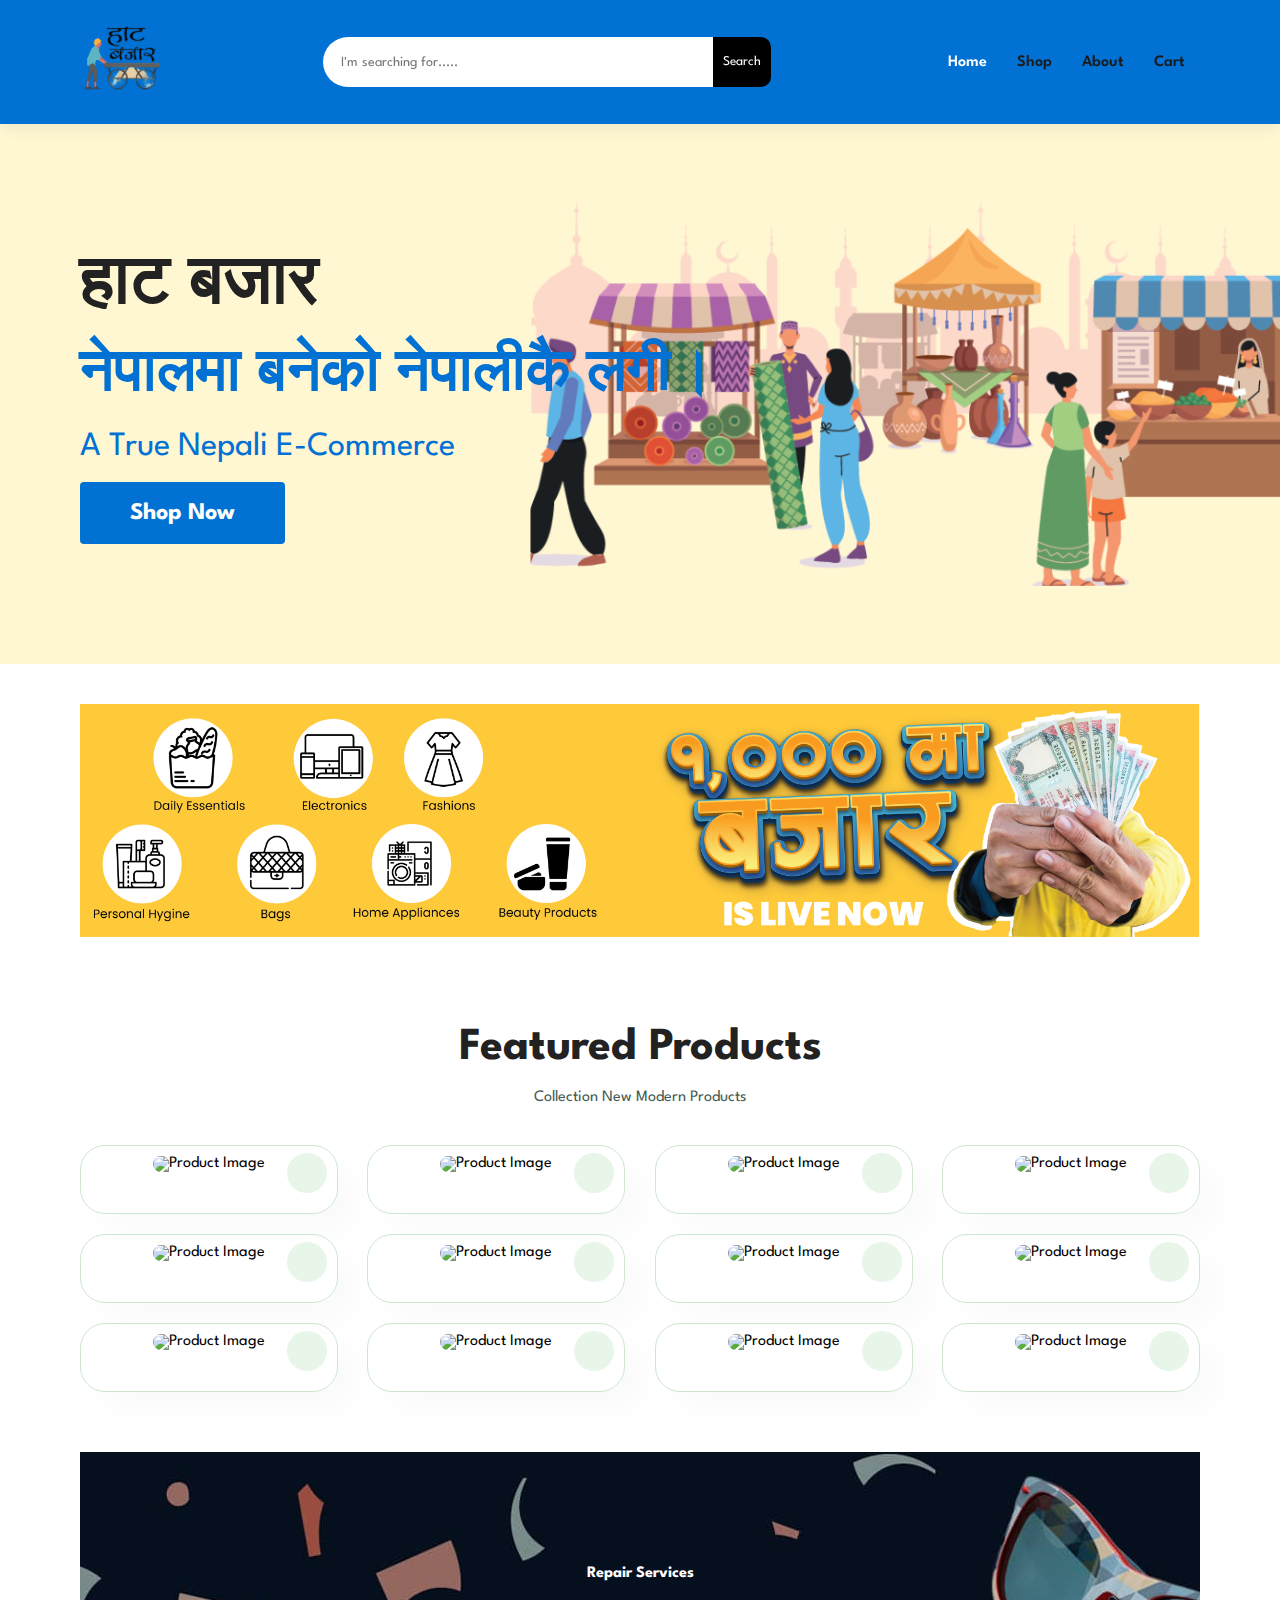
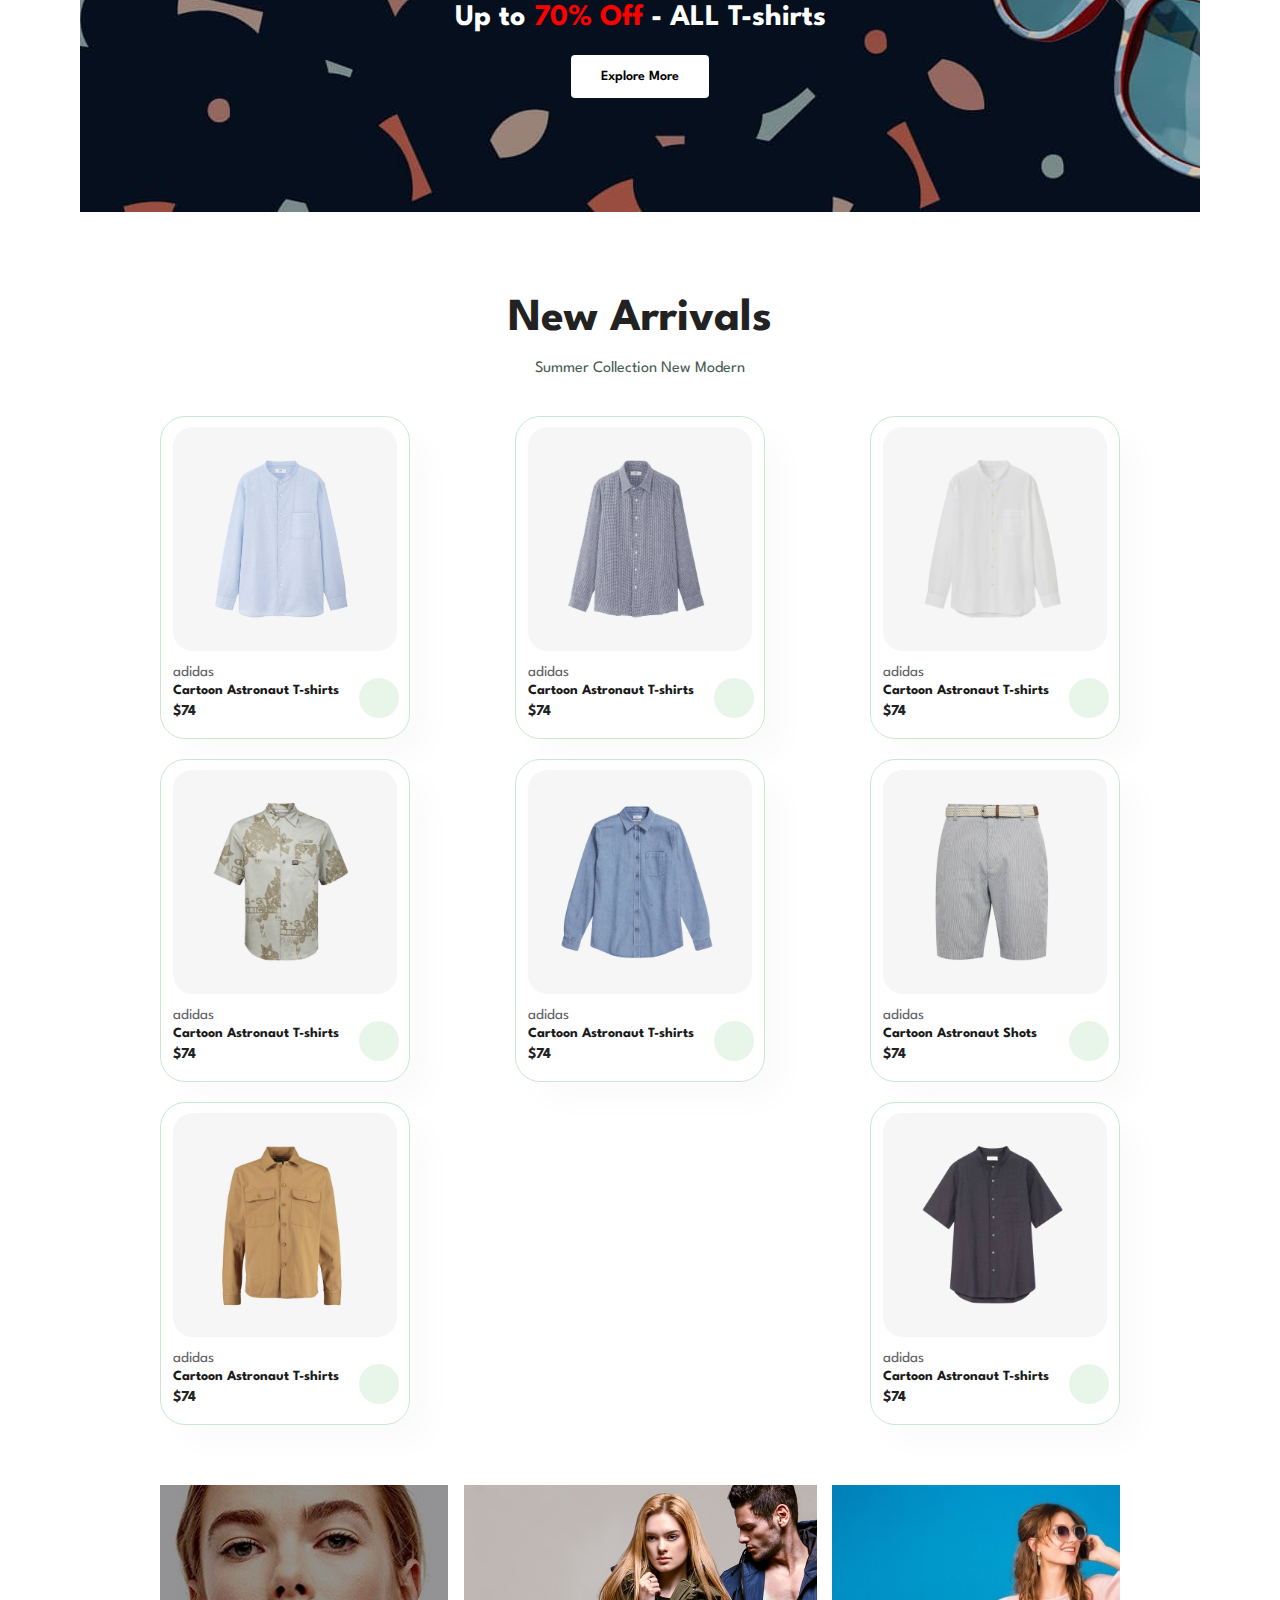
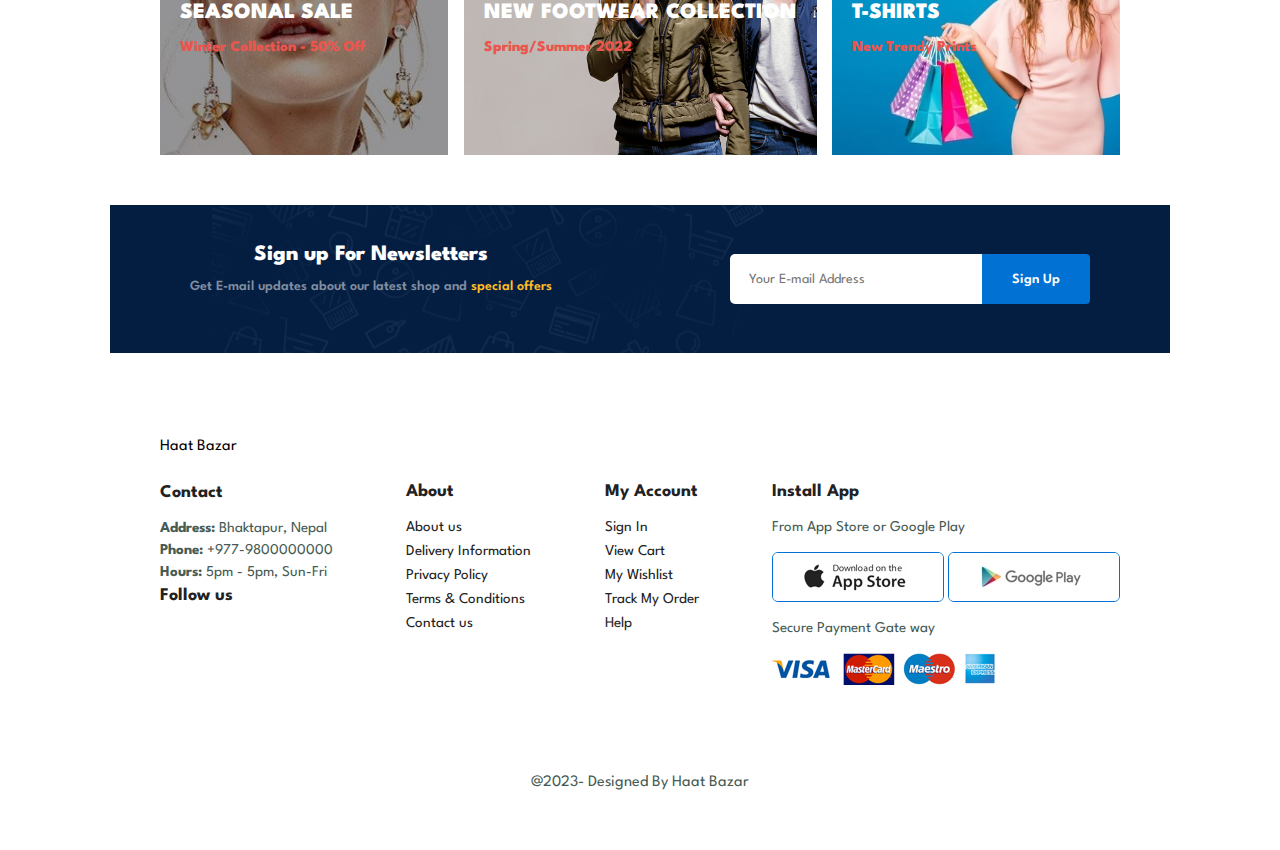
==== commit 635cb80e: "lol" ====
--- a/index.html
+++ b/index.html
@@ -3,8 +3,8 @@
   <head>
     <meta charset="UTF-8" />
     <meta http-equiv="X-UA-Compatible" content="IE=edge" />
-    <meta name="viewport" content="width=\, initial-scale=1.0" />
-    <title>MW-Market World</title>
+    <meta name="viewport" content="width=device-width, initial-scale=1.0" />
+    <title>Haat Bazar</title>
     <link rel="stylesheet" href="style.css" />
     <link
       rel="stylesheet"
@@ -13,6 +13,7 @@
       crossorigin="anonymous"
       referrerpolicy="no-referrer"
     />
+    
   </head>
   <body>
     <section id="header">
@@ -33,12 +34,8 @@
         <ul id="navbar">
           <li><a class="active" href="index.html">Home</a></li>
           <li><a href="shop.html">Shop</a></li>
-          <li><a href="about.html">About</a></li>
-          <li>
-            <a href="cart.html"
-              ><i class="fa fa-shopping-bag" aria-hidden="true"></i>
-            </a>
-          </li>
+          <li><a href="about.html">About</a></li>   
+          <li><a href="#" id="open-cart">Cart</a></li> 
         </ul>
       </div>
     </section>
@@ -62,179 +59,189 @@
       <h2>Featured Products</h2>
       <p>Collection New Modern Products</p>
       <div class="container">
-        <div class="pro" onclick="window.location.href='details.html'">
-          <img
-            src="path_to_image.jpg"
-            alt="Product Image"
-            class="product-image"
-          />
-          <div class="des">
-            <span class="product-category"></span>
-            <h5 class="product-name"></h5>
-            <h4 class="product-price"></h4>
-          </div>
-          <div class="cart1">
-            <a href=""
-              ><i class="fa fa-shopping-cart cart" aria-hidden="true"></i
-            ></a>
-          </div>
-        </div>
-
-      <div class="pro" onclick="window.location.href='details.html'">
-        <img src="" alt="Product Image" class="product-image" />
-        <div class="des">
-          <span class="product-category"></span>
-          <h5 class="product-name"></h5>
-          <h4 class="product-price"></h4>
-        </div>
-        <div class="cart1">
-          <a href=""
-            ><i class="fa fa-shopping-cart cart" aria-hidden="true"></i
-          ></a>
-        </div>
-      </div>
-
-      <div class="pro" onclick="window.location.href='details.html'">
-        <img src="" alt="Product Image" class="product-image" />
-        <div class="des">
-          <span class="product-category"></span>
-          <h5 class="product-name"></h5>
-          <h4 class="product-price"></h4>
-        </div>
-        <div class="cart1">
-          <a href=""
-            ><i class="fa fa-shopping-cart cart" aria-hidden="true"></i
-          ></a>
-        </div>
-      </div>
-
-      <div class="pro" onclick="window.location.href='details.html'">
-        <img src="" alt="Product Image" class="product-image" />
-        <div class="des">
-          <span class="product-category"></span>
-          <h5 class="product-name"></h5>
-          <h4 class="product-price"></h4>
-        </div>
-        <div class="cart1">
-          <a href=""
-            ><i class="fa fa-shopping-cart cart" aria-hidden="true"></i
-          ></a>
-        </div>
-      </div>
-
-      <div class="pro" onclick="window.location.href='details.html'">
-        <img src="" alt="Product Image" class="product-image" />
-        <div class="des">
-          <span class="product-category"></span>
-          <h5 class="product-name"></h5>
-          <h4 class="product-price"></h4>
-        </div>
-        <div class="cart1">
-          <a href=""
-            ><i class="fa fa-shopping-cart cart" aria-hidden="true"></i
-          ></a>
-        </div>
-      </div>
-
-      <div class="pro" onclick="window.location.href='details.html'">
-        <img src="" alt="Product Image" class="product-image" />
-        <div class="des">
-          <span class="product-category"></span>
-          <h5 class="product-name"></h5>
-          <h4 class="product-price"></h4>
-        </div>
-        <div class="cart1">
-          <a href=""
-            ><i class="fa fa-shopping-cart cart" aria-hidden="true"></i
-          ></a>
-        </div>
-      </div>
-
-      <div class="pro" onclick="window.location.href='details.html'">
-        <img src="" alt="Product Image" class="product-image" />
-        <div class="des">
-          <span class="product-category"></span>
-          <h5 class="product-name"></h5>
-          <h4 class="product-price"></h4>
-        </div>
-        <div class="cart1">
-          <a href=""
-            ><i class="fa fa-shopping-cart cart" aria-hidden="true"></i
-          ></a>
-        </div>
-      </div>
-
-      <div class="pro" onclick="window.location.href='details.html'">
-        <img src="" alt="Product Image" class="product-image" />
-        <div class="des">
-          <span class="product-category"></span>
-          <h5 class="product-name"></h5>
-          <h4 class="product-price"></h4>
-        </div>
-        <div class="cart1">
-          <a href=""
-            ><i class="fa fa-shopping-cart cart" aria-hidden="true"></i
-          ></a>
-        </div>
-      </div>
-
-      <div class="pro" onclick="window.location.href='details.html'">
-        <img src="" alt="Product Image" class="product-image" />
-        <div class="des">
-          <span class="product-category"></span>
-          <h5 class="product-name"></h5>
-          <h4 class="product-price"></h4>
-        </div>
-        <div class="cart1">
-          <a href=""
-            ><i class="fa fa-shopping-cart cart" aria-hidden="true"></i
-          ></a>
-        </div>
-      </div>
-
-      <div class="pro" onclick="window.location.href='details.html'">
-        <img src="" alt="Product Image" class="product-image" />
-        <div class="des">
-          <span class="product-category"></span>
-          <h5 class="product-name"></h5>
-          <h4 class="product-price"></h4>
-        </div>
-        <div class="cart1">
-          <a href=""
-            ><i class="fa fa-shopping-cart cart" aria-hidden="true"></i
-          ></a>
-        </div>
-      </div>
-
-      <div class="pro" onclick="window.location.href='details.html'">
-        <img src="" alt="Product Image" class="product-image" />
-        <div class="des">
-          <span class="product-category"></span>
-          <h5 class="product-name"></h5>
-          <h4 class="product-price"></h4>
-        </div>
-        <div class="cart1">
-          <a href=""
-            ><i class="fa fa-shopping-cart cart" aria-hidden="true"></i
-          ></a>
-        </div>
-      </div>
-
-      <div class="pro" onclick="window.location.href='details.html'">
-        <img src="" alt="Product Image" class="product-image" />
-        <div class="des">
-          <span class="product-category"></span>
-          <h5 class="product-name"></h5>
-          <h4 class="product-price"></h4>
-        </div>
-        <div class="cart1">
-          <a href=""
-            ><i class="fa fa-shopping-cart cart" aria-hidden="true"></i
-          ></a>
-        </div>
-      </div>
-    </section>
-
+        <div class="pro">
+          <img src="" alt="Product Image" class="product-image" />
+          <div class="des">
+            <span class="product-category"></span>
+            <h5 class="product-name"></h5>
+            <h4 class="product-price"></h4>
+          </div>
+          <div class="star">
+            <!-- Star icons will be added here dynamically -->
+          </div>
+          <div class="cart1">
+            <a href="javascript:void(0);" class="add-to-cart-button">
+              <i class="fa fa-shopping-cart cart" aria-hidden="true"></i>
+            </a>
+          </div>
+        </div>
+        
+
+        <div class="pro">
+          <img src="" alt="Product Image" class="product-image" />
+          <div class="des">
+            <span class="product-category"></span>
+            <h5 class="product-name"></h5>
+            <h4 class="product-price"></h4>
+          </div>
+          <div class="star"></div>
+          <div class="cart1">
+            <a href="javascript:void(0);" class="add-to-cart-button">
+              <i class="fa fa-shopping-cart cart" aria-hidden="true"></i>
+            </a>
+          </div>
+        </div>
+
+        <div class="pro">
+          <img src="" alt="Product Image" class="product-image" />
+          <div class="des">
+            <span class="product-category"></span>
+            <h5 class="product-name"></h5>
+            <h4 class="product-price"></h4>
+          </div>
+          <div class="star"></div>
+          <div class="cart1">
+            <a href="javascript:void(0);" class="add-to-cart-button">
+              <i class="fa fa-shopping-cart cart" aria-hidden="true"></i>
+            </a>
+          </div>
+        </div>
+
+        <div class="pro">
+          <img src="" alt="Product Image" class="product-image" />
+          <div class="des">
+            <span class="product-category"></span>
+            <h5 class="product-name"></h5>
+            <h4 class="product-price"></h4>
+          </div>
+          <div class="star"></div>
+          <div class="cart1">
+            <a href="javascript:void(0);" class="add-to-cart-button">
+              <i class="fa fa-shopping-cart cart" aria-hidden="true"></i>
+            </a>
+          </div>
+        </div>
+
+        <div class="pro">
+          <img src="" alt="Product Image" class="product-image" />
+          <div class="des">
+            <span class="product-category"></span>
+            <h5 class="product-name"></h5>
+            <h4 class="product-price"></h4>
+          </div>
+          <div class="star"></div>
+          <div class="cart1">
+            <a href="javascript:void(0);" class="add-to-cart-button">
+              <i class="fa fa-shopping-cart cart" aria-hidden="true"></i>
+            </a>
+          </div>
+        </div>
+
+        <div class="pro">
+          <img src="" alt="Product Image" class="product-image" />
+          <div class="des">
+            <span class="product-category"></span>
+            <h5 class="product-name"></h5>
+            <h4 class="product-price"></h4>
+          </div>
+          <div class="star"></div>
+          <div class="cart1">
+            <a href="javascript:void(0);" class="add-to-cart-button">
+              <i class="fa fa-shopping-cart cart" aria-hidden="true"></i>
+            </a>
+          </div>
+        </div>
+
+        <div class="pro">
+          <img src="" alt="Product Image" class="product-image" />
+          <div class="des">
+            <span class="product-category"></span>
+            <h5 class="product-name"></h5>
+            <h4 class="product-price"></h4>
+          </div>
+          <div class="star"></div>
+          <div class="cart1">
+            <a href="javascript:void(0);" class="add-to-cart-button">
+              <i class="fa fa-shopping-cart cart" aria-hidden="true"></i>
+            </a>
+          </div>
+        </div>
+
+        <div class="pro">
+          <img src="" alt="Product Image" class="product-image" />
+          <div class="des">
+            <span class="product-category"></span>
+            <h5 class="product-name"></h5>
+            <h4 class="product-price"></h4>
+          </div>
+          <div class="star"></div>
+          <div class="cart1">
+            <a href="javascript:void(0);" class="add-to-cart-button">
+              <i class="fa fa-shopping-cart cart" aria-hidden="true"></i>
+            </a>
+          </div>
+        </div>
+
+        <div class="pro">
+          <img src="" alt="Product Image" class="product-image" />
+          <div class="des">
+            <span class="product-category"></span>
+            <h5 class="product-name"></h5>
+            <h4 class="product-price"></h4>
+          </div>
+          <div class="star"></div>
+          <div class="cart1">
+            <a href="javascript:void(0);" class="add-to-cart-button">
+              <i class="fa fa-shopping-cart cart" aria-hidden="true"></i>
+            </a>
+          </div>
+        </div>
+
+      <div class="pro">
+          <img src="" alt="Product Image" class="product-image" />
+          <div class="des">
+            <span class="product-category"></span>
+            <h5 class="product-name"></h5>
+            <h4 class="product-price"></h4>
+          </div>
+          <div class="star"></div>
+          <div class="cart1">
+            <a href="javascript:void(0);" class="add-to-cart-button">
+              <i class="fa fa-shopping-cart cart" aria-hidden="true"></i>
+            </a>
+          </div>
+        </div>
+
+        <div class="pro">
+          <img src="" alt="Product Image" class="product-image" />
+          <div class="des">
+            <span class="product-category"></span>
+            <h5 class="product-name"></h5>
+            <h4 class="product-price"></h4>
+          </div>
+          <div class="star"></div>
+          <div class="cart1">
+            <a href="javascript:void(0);" class="add-to-cart-button">
+              <i class="fa fa-shopping-cart cart" aria-hidden="true"></i>
+            </a>
+          </div>
+        </div>
+
+        <div class="pro">
+          <img src="" alt="Product Image" class="product-image" />
+          <div class="des">
+            <span class="product-category"></span>
+            <h5 class="product-name"></h5>
+            <h4 class="product-price"></h4>
+          </div>
+          <div class="star"></div>
+          <div class="cart1">
+            <a href="javascript:void(0);" class="add-to-cart-button">
+              <i class="fa fa-shopping-cart cart" aria-hidden="true"></i>
+            </a>
+          </div>
+        </div>
+</div>
     <section id="banner">
       <h4>Repair Services</h4>
       <h2>Up to <span> 70% Off</span> - ALL T-shirts</h2>
@@ -429,7 +436,6 @@
         <h3>New Trendy Prints</h3>
       </div>
     </section>
-
     <section id="newsletter">
       <div class="newstext">
         <h4>Sign up For Newsletters</h4>
@@ -446,11 +452,11 @@
 
     <footer class="section-p1">
       <div class="col col1">
-        <div class="logo logo1">MW</div>
+        <div class="logo logo1">Haat Bazar</div>
         <h4>Contact</h4>
-        <p><strong>Address:</strong> Lokanthali, Bhaktapur</p>
-        <p><strong>Phone:</strong> +977-98100000000</p>
-        <p><strong>Hours:</strong> 9am - 5pm, Sun-Fri</p>
+        <p><strong>Address:</strong> Bhaktapur, Nepal</p>
+        <p><strong>Phone:</strong> +977-9800000000</p>
+        <p><strong>Hours:</strong> 5pm - 5pm, Sun-Fri</p>
         <div class="follow">
           <h4>Follow us</h4>
           <div class="icon">
@@ -491,70 +497,118 @@
       </div>
     </footer>
     <div class="copyright">
-      <p>@2022- MW Market World</p>
+      <p>@2023- Designed By Haat Bazar</p>
     </div>
+
     <script>
-      fetch("http://localhost:8000/users/productview")
-        .then((response) => response.json())
-        .then((products) => {
-          const productElements = document.querySelectorAll(".pro");
-
-          // Loop through each product and populate the placeholders
-          products.forEach((product, index) => {
-            const productElement = productElements[index];
-            const productImage = productElement.querySelector(".product-image");
-            const productCategory =
-              productElement.querySelector(".product-category");
-            const productName = productElement.querySelector(".product-name");
-            const productPrice = productElement.querySelector(".product-price");
-
-            productImage.src = product.image; // Replace with actual image URL
-            productCategory.textContent = product.category;
-            productName.textContent = product.product_name;
-            productPrice.textContent = `$${product.price}`;
-          });
-        })
-        .catch((error) => {
-          console.error("Error fetching product data:", error);
-        });
-
-      document
-        .getElementById("searchButton")
-        .addEventListener("click", function () {
-          const searchInput = document.getElementById("searchInput").value;
-          searchProducts(searchInput);
-        });
-
-      function searchProducts(query) {
-        // Make an AJAX request to your backend API
-        fetch(`http://localhost:8000/users/productview/search?name=${query}`)
-          .then((response) => response.json())
-          .then((data) => {
-            // Process the data received from the API and update the UI
-            displaySearchResults(data);
-          })
-          .catch((error) => {
-            console.error("Error fetching search results:", error);
-          });
+// Function to generate star icons based on the product's rating
+function generateStarRatings(rating) {
+  const starRatings = document.createElement("div");
+  starRatings.className = "star";
+
+  for (let i = 1; i <= 5; i++) {
+    const star = document.createElement("i");
+    star.className = `fas fa-star${i <= rating ? ' active' : ''}`;
+    starRatings.appendChild(star);
+  }
+
+  return starRatings;
+}
+
+// Fetch product data and populate the placeholders
+fetch("http://localhost:8000/users/productview")
+  .then((response) => response.json())
+  .then((products) => {
+    const productElements = document.querySelectorAll(".pro");
+
+    products.forEach((product, index) => {
+      const productElement = productElements[index];
+      const productImage = productElement.querySelector(".product-image");
+      const productCategory = productElement.querySelector(".product-category");
+      const productName = productElement.querySelector(".product-name");
+      const productPrice = productElement.querySelector(".product-price");
+      const starRatings = productElement.querySelector(".star");
+
+      productImage.src = product.image;
+      productCategory.textContent = product.category;
+      productName.textContent = product.product_name;
+      productPrice.textContent = `$${product.price}`;
+
+      // Generate and append star ratings
+      if (starRatings) {
+        const rating = product.rating; // Replace with the actual rating property
+        starRatings.appendChild(generateStarRatings(rating));
       }
-
-      function displaySearchResults(results) {
-        const productContainer = document.querySelector(".container"); // Assuming this is the container for products
-
-        // Clear the existing products from the container
-        productContainer.innerHTML = "";
-
-        // Loop through the search results and create HTML elements for each product
-        results.forEach((product) => {
-          const productDiv = document.createElement("div");
-          productDiv.className = "pro";
-
-          // Create other elements for product details (image, name, price, etc.)
-          // You can use the product details from the 'results' array
-
-          productContainer.appendChild(productDiv);
-        });
-      }
-    </script>
-  </body>
+    });
+  })
+  .catch((error) => {
+    console.error("Error fetching product data:", error);
+  });
+
+
+
+ // Define the cart array to store added products
+ let cart = [];
+
+// Function to add a product to the cart
+// Function to add a product to the cart
+function addToCart(name, price, image) {
+  const product = {
+    name: name,
+    price: price,
+    image: encodeURIComponent(image), // Encode the URL if necessary
+  };
+  cart.push(product);
+
+  // Store the cart data in localStorage (optional but recommended)
+  localStorage.setItem('cart', JSON.stringify(cart));
+
+  // Optionally, you can update the cart display in the popup here
+  displayCart(); // Call a function to update the cart display
+  openCart();
+}
+function openCart() {
+  popupCart.classList.add("show");
+}
+
+
+
+// Select all the "add to cart" buttons
+const addToCartButtons = document.querySelectorAll('.add-to-cart-button');
+
+addToCartButtons.forEach((button) => {
+  button.addEventListener('click', (event) => {
+    const productElement = event.target.closest('.pro');
+    const productName = productElement.querySelector('.product-name').textContent;
+    const productPrice = productElement.querySelector('.product-price').textContent;
+    const productImage = productElement.querySelector('.product-image').src;
+
+    // Call the addToCart function with the product information
+    addToCart(productName, productPrice, productImage);
+  });
+});
+
+
+// JavaScript for the main page (index page)
+
+const openCartLink = document.getElementById("open-cart");
+const closeCartButton = document.getElementById("close-cart");
+const popupCart = document.getElementById("popup-cart");
+
+openCartLink.addEventListener("click", function () {
+  popupCart.classList.toggle("show");
+});
+
+closeCartButton.addEventListener("click", function () {
+  popupCart.classList.remove("show");
+});
+
+// Call the displayCart function after the DOM content is loaded
+document.addEventListener("DOMContentLoaded", function () {
+  displayCart();
+});
+
+  </script>
+    <script src="cart.js"></script>
+</body>
 </html>
--- a/style.css
+++ b/style.css
@@ -683,3 +683,61 @@
   border-bottom-right-radius: 10px;
   cursor: pointer;
 }
+
+#popup-cart {
+  position: fixed;
+  display: none;
+  top: 15%; /* Adjust the top position as needed */
+  right: 10px; /* Adjust the right position as needed */
+  width: 300px; /* Adjust the width as needed */
+  height: auto; /* Allow the height to adjust to content */
+  background-color: #fff;
+  box-shadow: 0 0 10px rgba(0, 0, 0, 0.2);
+  z-index: 999;
+  overflow-y: auto;
+  padding: 20px;
+  max-height: 80%; /* Limit the maximum height */
+  border-radius: 10px; /* Add rounded corners for a nicer look */
+}
+
+#popup-cart.show {
+  display: block;
+}
+
+#close-cart {
+  position: absolute;
+  top: 10px;
+  right: 10px;
+  font-size: 20px;
+  cursor: pointer;
+}
+
+/* Add some basic CSS for the cart items */
+.cart-item {
+  display: flex;
+  margin: 10px 0;
+  padding: 10px;
+  border: 1px solid #ccc;
+}
+
+.cart-item img {
+  width: 50px;
+  height: 50px;
+  margin-right: 10px;
+}
+
+.cart-item .cart-item-info {
+  flex-grow: 1;
+  display: flex;
+  flex-direction: column;
+}
+
+.cart-item h5 {
+  margin: 0;
+  font-size: 18px;
+}
+
+.cart-item p {
+  margin: 5px 0;
+  font-size: 16px;
+}
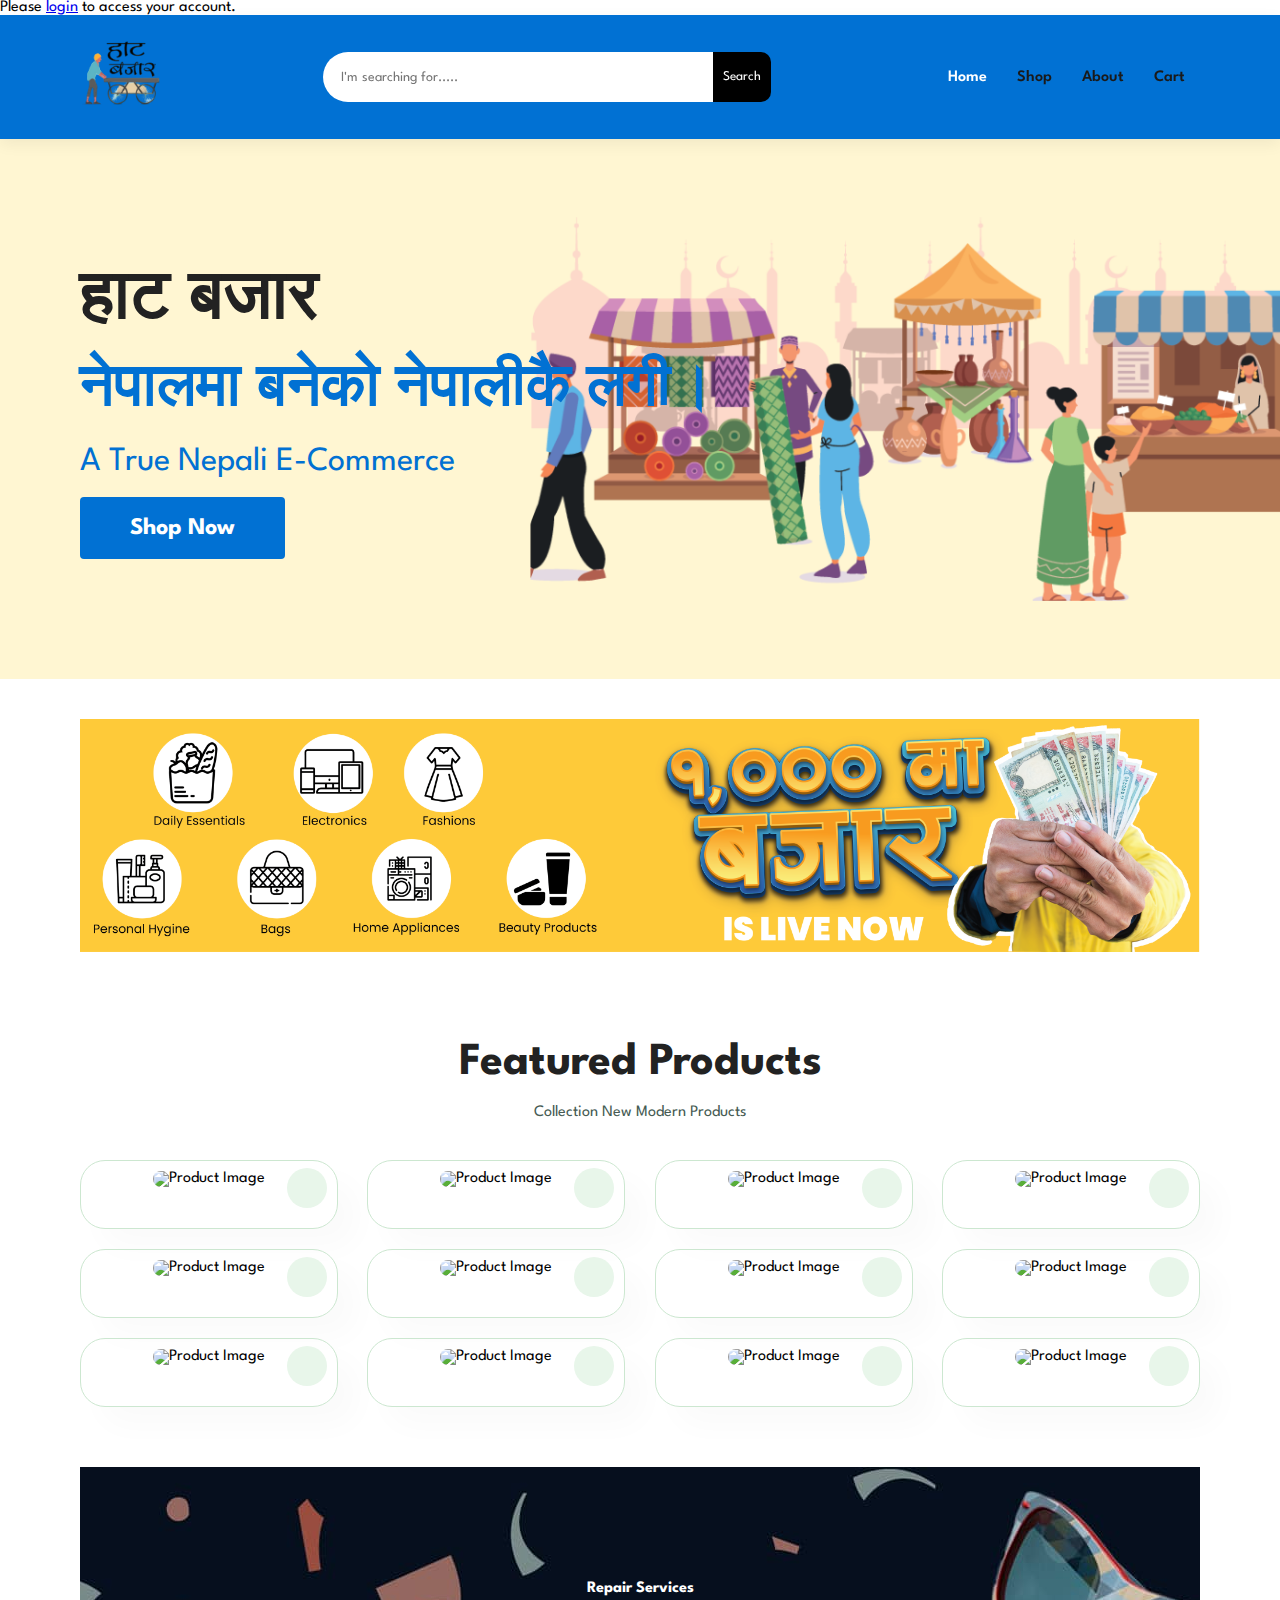
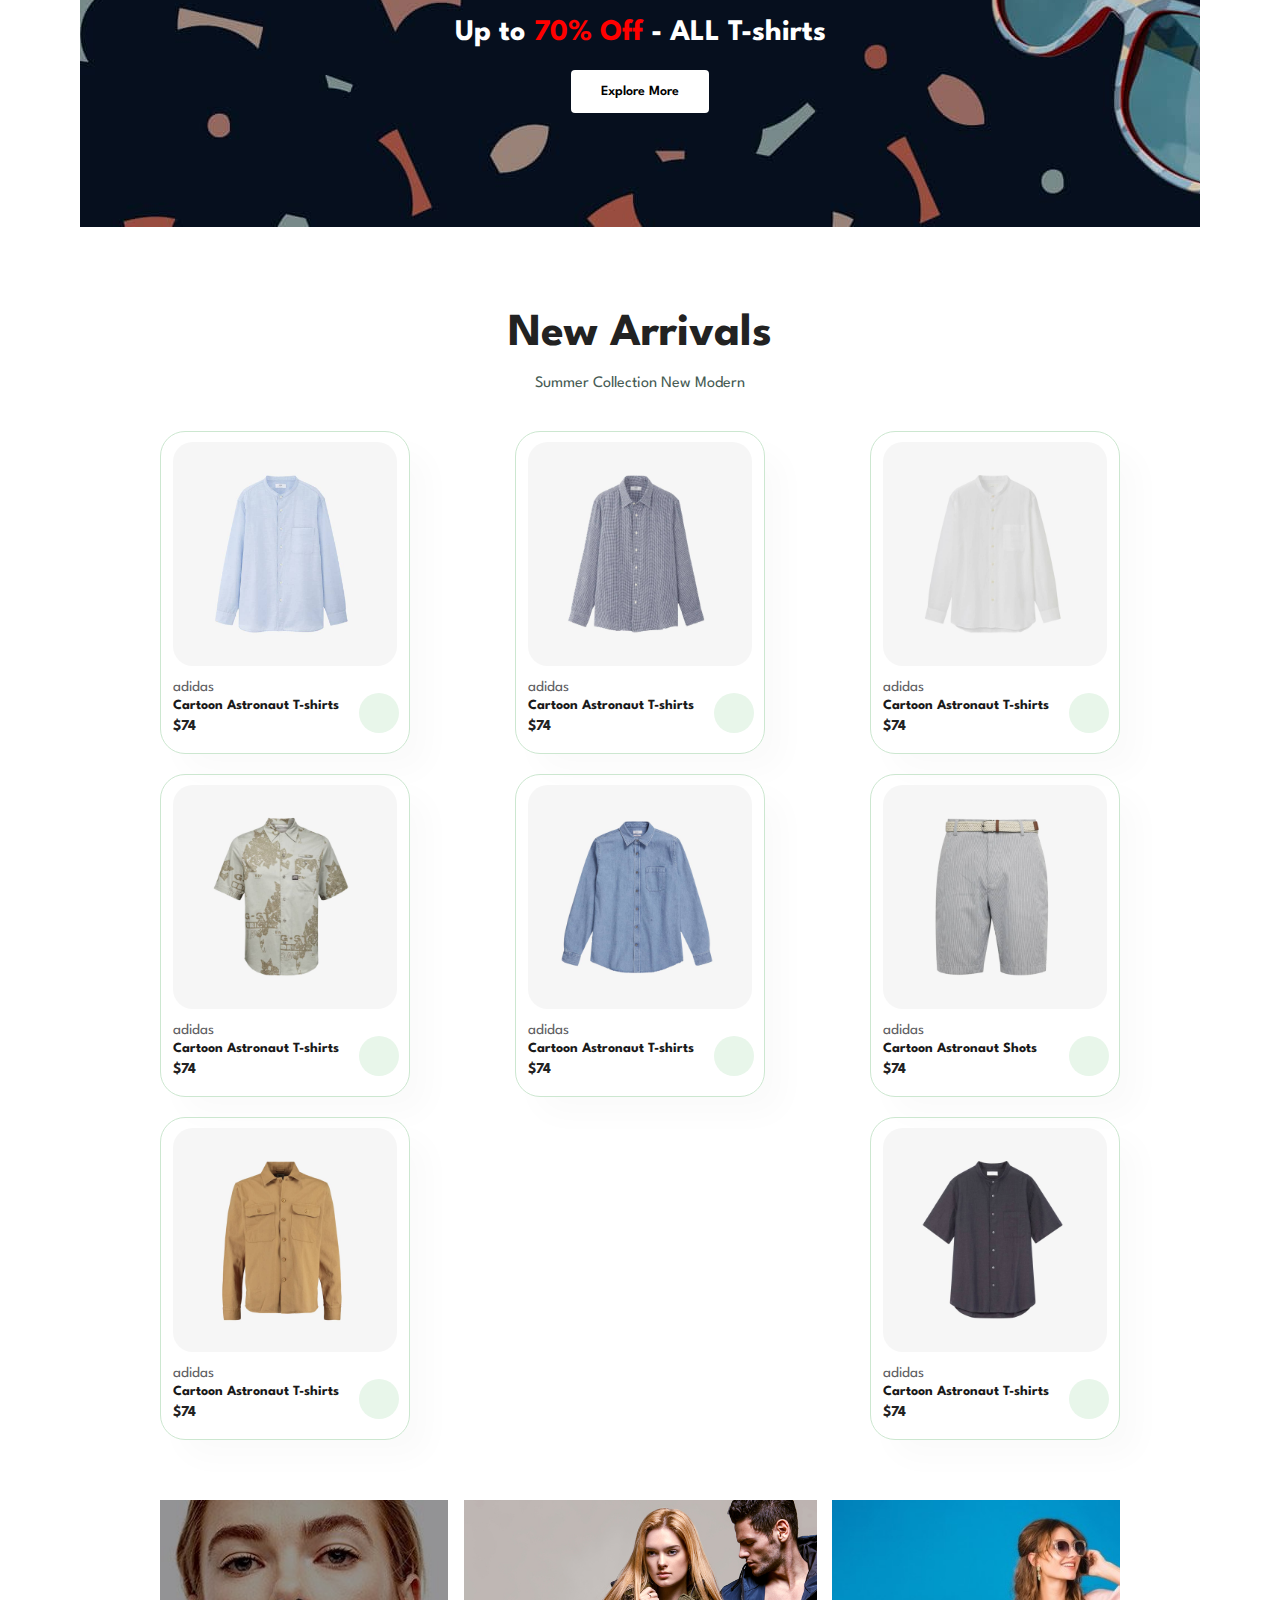
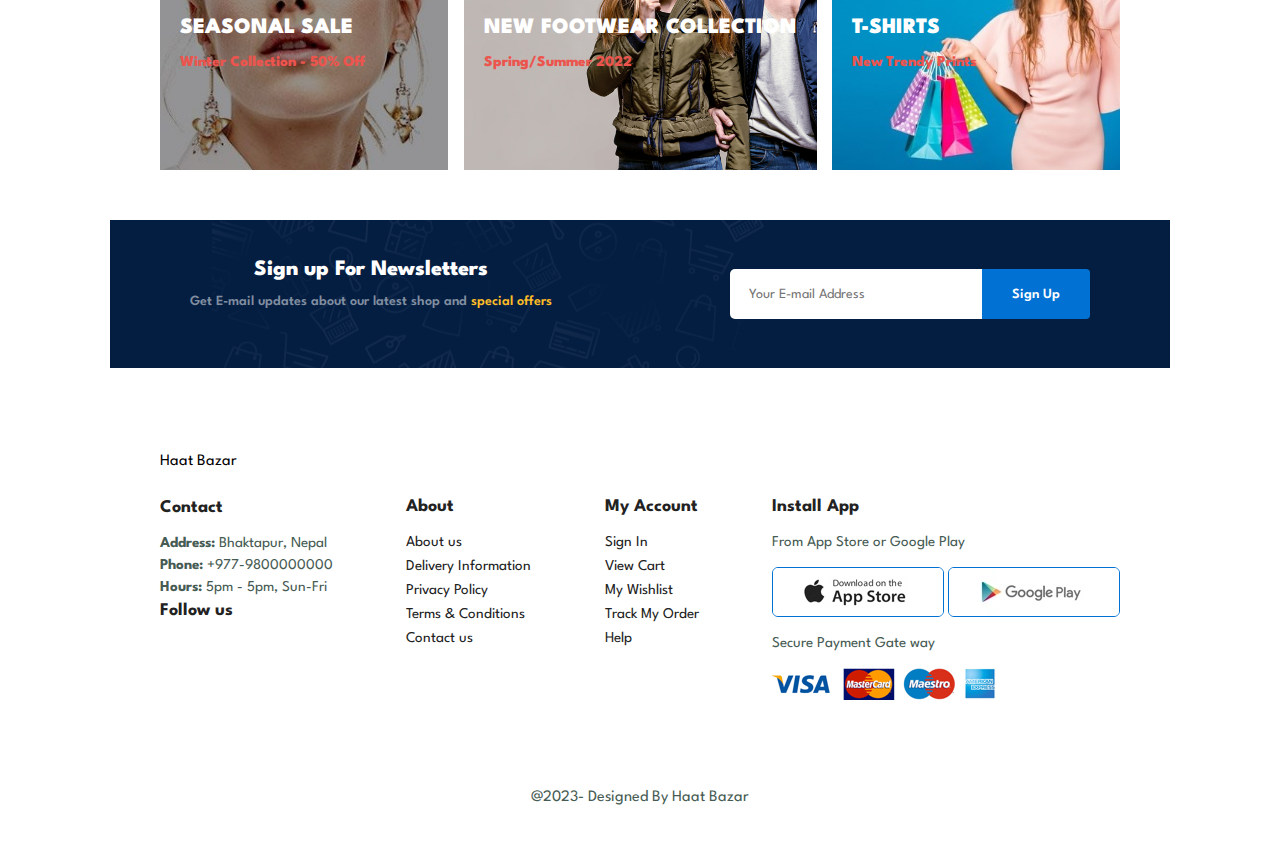
==== commit b8306fc3: "Token, cartable and userCart.js added" ====
--- a/index.html
+++ b/index.html
@@ -16,6 +16,43 @@
     
   </head>
   <body>
+    <div id="userCart">
+      <a href="cartable.html">Here Cart</a>
+      <script src="userCart.js"></script>
+    </div>
+
+    <div id="userStatus">
+      <!-- This div will be updated with the username or login option -->
+  </div>
+  
+  <script>
+      // Check if the user is logged in
+      var token = localStorage.getItem("token");
+      var username = localStorage.getItem("username");
+  
+      // Get the userStatus div where we will display the username or login option
+      var userStatusDiv = document.getElementById("userStatus");
+  
+      if (token && username) {
+          // User is logged in, display their username
+          userStatusDiv.innerHTML = "Welcome, " + username + "! (<a href='#' id='logoutLink'>Logout</a>)";
+  
+          // Add a logout event listener
+          var logoutLink = document.getElementById("logoutLink");
+          logoutLink.addEventListener("click", function() {
+              // Clear the stored user information
+              localStorage.removeItem("token");
+              localStorage.removeItem("username");
+              localStorage.removeItem("userID");
+  
+              // Redirect to the login page or perform other actions as needed
+              window.location.href = "login.html";
+          });
+      } else {
+          // User is not logged in, display a login link
+          userStatusDiv.innerHTML = "Please <a href='login.html'>login</a> to access your account.";
+      }
+  </script>
     <section id="header">
       <div class="logo">
         <a href=""><img src="img\logo_site.png" alt="Logo" /></a>
@@ -43,7 +80,7 @@
       <h4>हाट बजार</h4>
       <h1>नेपालमा बनेको नेपालीकै लगी।</h1>
       <p>A True Nepali E-Commerce</p>
-      <button onclick="window.location.href='shop.html'">Shop Now</button>
+      <button onclick="window.location.href='signup.html'">Shop Now</button>
     </section>
 
     <section id="gyapu" class="section-p1">
@@ -500,6 +537,17 @@
       <p>@2023- Designed By Haat Bazar</p>
     </div>
 
+    <div id="popup-cart" class="hidden">
+      <div id="close-cart" class="close-button">X</div>
+      <h2>Your Cart</h2>
+      <div id="cart-container">
+        <!-- Cart items will be displayed here dynamically -->
+      </div>
+      <p id="total-price">Total: $0.00</p>
+      <button onclick="checkout()">Checkout</button>
+      <button onclick="guestCheckout()">Guest Checkout</button>
+    </div>
+
     <script>
 // Function to generate star icons based on the product's rating
 function generateStarRatings(rating) {
@@ -551,7 +599,7 @@
  let cart = [];
 
 // Function to add a product to the cart
-// Function to add a product to the cart
+
 function addToCart(name, price, image) {
   const product = {
     name: name,
@@ -608,6 +656,8 @@
   displayCart();
 });
 
+
+
   </script>
     <script src="cart.js"></script>
 </body>
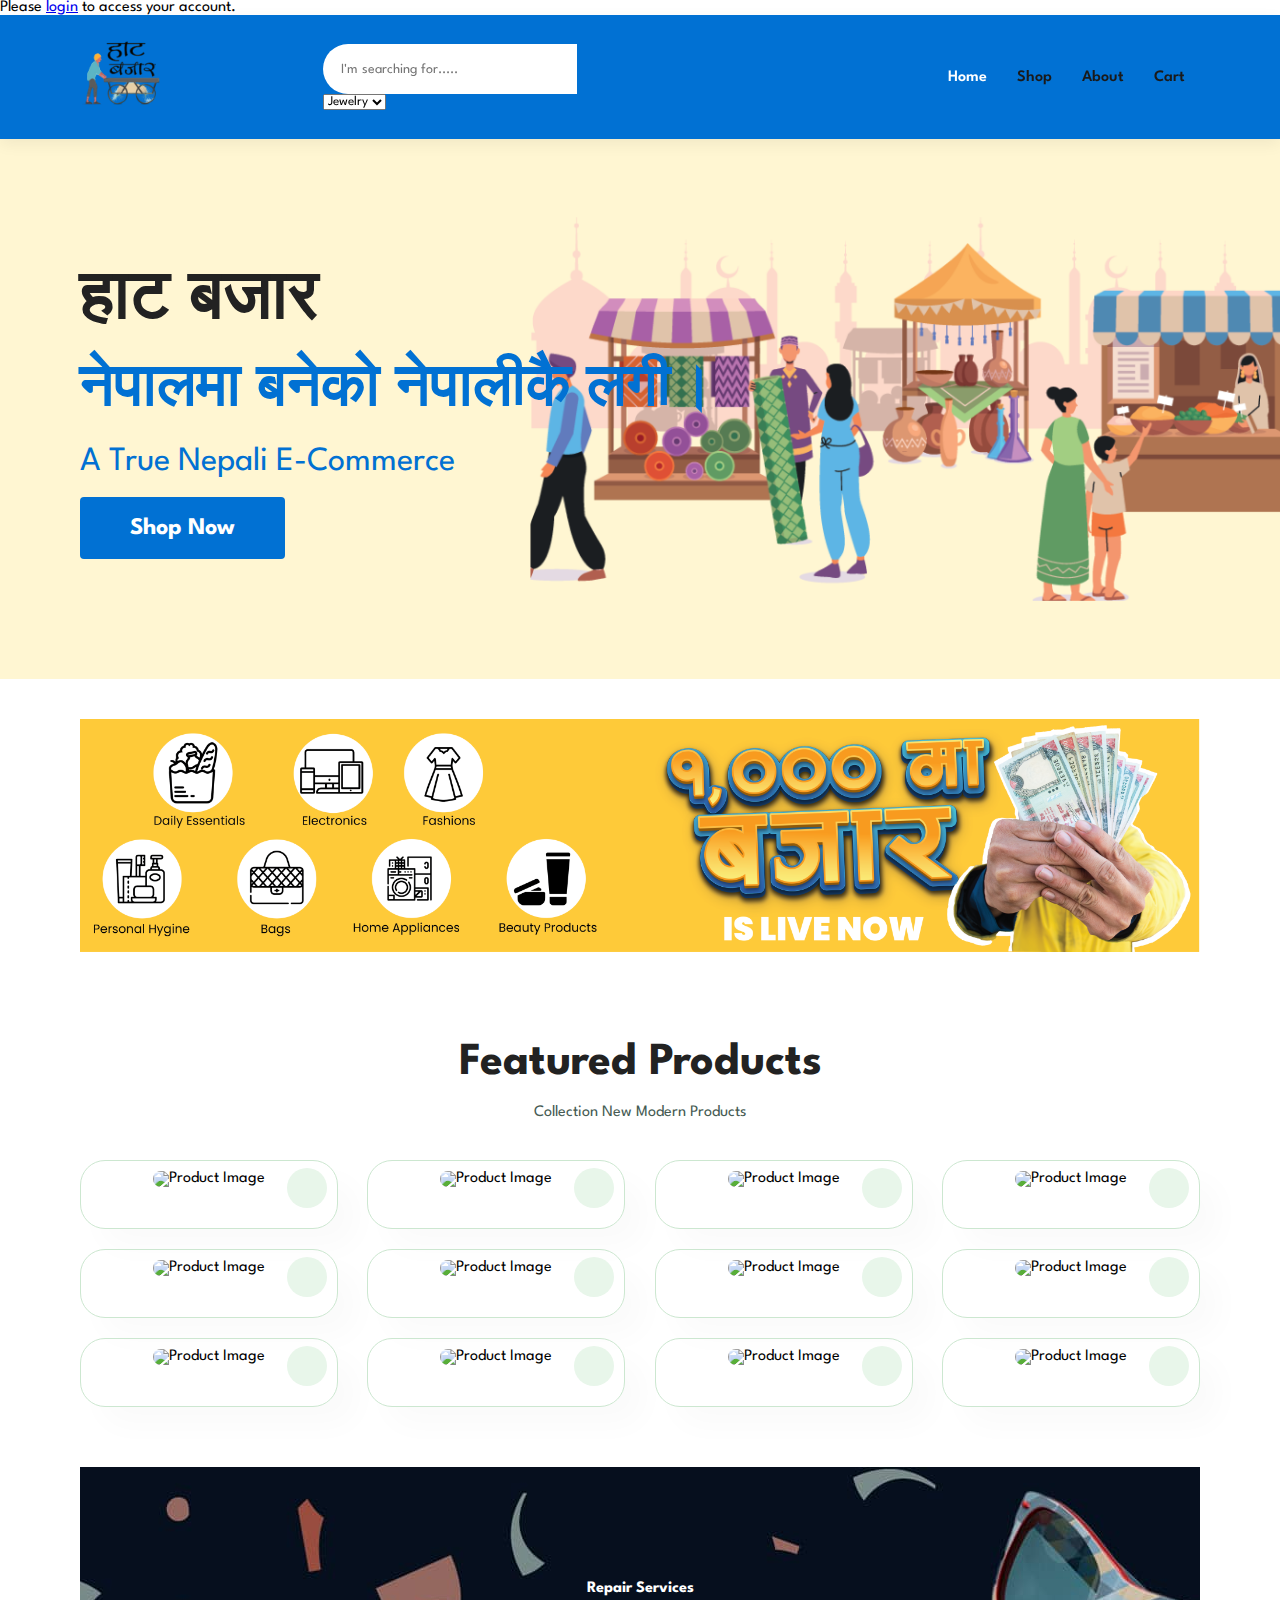
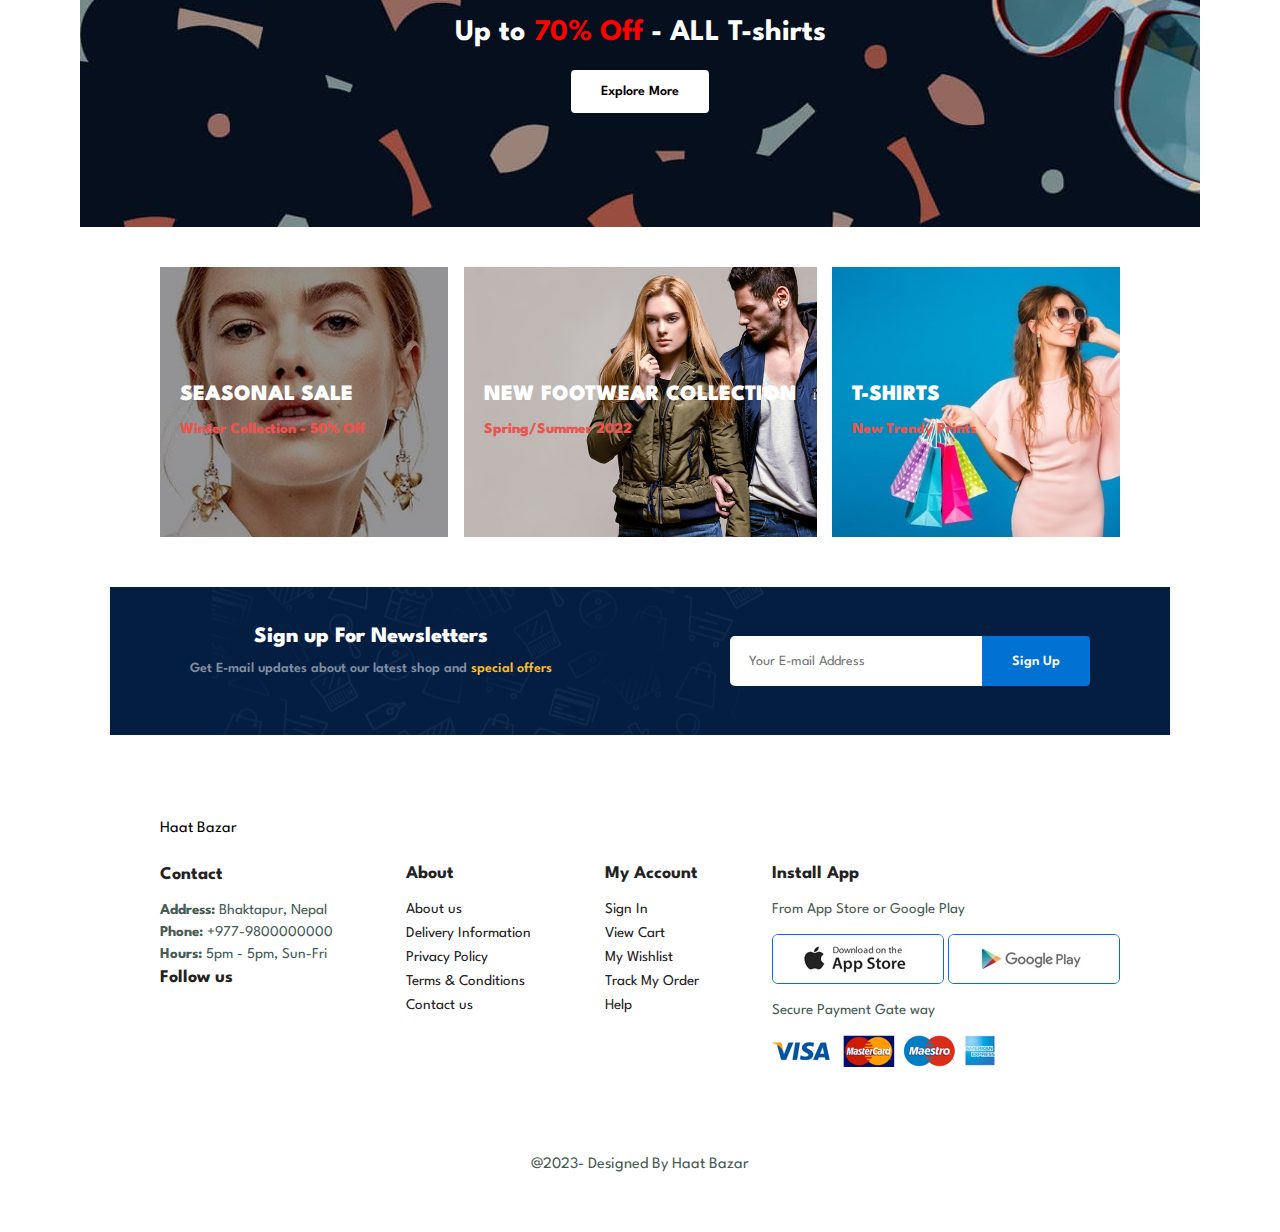
==== commit 8f3886cb: "the hit" ====
--- a/index.html
+++ b/index.html
@@ -6,6 +6,7 @@
     <meta name="viewport" content="width=device-width, initial-scale=1.0" />
     <title>Haat Bazar</title>
     <link rel="stylesheet" href="style.css" />
+    <link rel="stylesheet" href="search.css">
     <link
       rel="stylesheet"
       href="https://cdnjs.cloudflare.com/ajax/libs/font-awesome/5.15.3/css/all.min.css"
@@ -13,7 +14,7 @@
       crossorigin="anonymous"
       referrerpolicy="no-referrer"
     />
-    
+    <script src="https://code.jquery.com/jquery-3.6.0.min.js"></script>
   </head>
   <body>
     <div id="userCart">
@@ -23,56 +24,65 @@
 
     <div id="userStatus">
       <!-- This div will be updated with the username or login option -->
-  </div>
-  
-  <script>
+    </div>
+
+    <script>
       // Check if the user is logged in
       var token = localStorage.getItem("token");
       var username = localStorage.getItem("username");
-  
+
       // Get the userStatus div where we will display the username or login option
       var userStatusDiv = document.getElementById("userStatus");
-  
+
       if (token && username) {
-          // User is logged in, display their username
-          userStatusDiv.innerHTML = "Welcome, " + username + "! (<a href='#' id='logoutLink'>Logout</a>)";
-  
-          // Add a logout event listener
-          var logoutLink = document.getElementById("logoutLink");
-          logoutLink.addEventListener("click", function() {
-              // Clear the stored user information
-              localStorage.removeItem("token");
-              localStorage.removeItem("username");
-              localStorage.removeItem("userID");
-  
-              // Redirect to the login page or perform other actions as needed
-              window.location.href = "login.html";
-          });
+        // User is logged in, display their username
+        userStatusDiv.innerHTML =
+          "Welcome, " + username + "! (<a href='#' id='logoutLink'>Logout</a>)";
+
+        // Add a logout event listener
+        var logoutLink = document.getElementById("logoutLink");
+        logoutLink.addEventListener("click", function () {
+          // Clear the stored user information
+          localStorage.removeItem("token");
+          localStorage.removeItem("username");
+          localStorage.removeItem("userID");
+
+          // Redirect to the login page or perform other actions as needed
+          window.location.href = "login.html";
+        });
       } else {
-          // User is not logged in, display a login link
-          userStatusDiv.innerHTML = "Please <a href='login.html'>login</a> to access your account.";
+        // User is not logged in, display a login link
+        userStatusDiv.innerHTML =
+          "Please <a href='login.html'>login</a> to access your account.";
       }
-  </script>
+    </script>
     <section id="header">
       <div class="logo">
         <a href=""><img src="img\logo_site.png" alt="Logo" /></a>
       </div>
-
+      
       <div class="search">
-        <input
-          id="searchInput"
-          type="text"
-          placeholder="I'm searching for....."
-        />
-        <button id="searchButton">Search</button>
+        <div class="search-dropdown">
+          <input
+            id="searchInput"
+            type="text"
+            placeholder="I'm searching for....."
+          />
+          <select id="categoryDropdown">
+            <option value="Jewelry">Jewelry</option>
+            <option value="Thanka">Thanka</option>
+            <!-- Add more category options as needed -->
+          </select>
+          <div class="search-dropdown-content" id="searchDropdown"></div>
+        </div>
       </div>
 
       <div>
         <ul id="navbar">
           <li><a class="active" href="index.html">Home</a></li>
           <li><a href="shop.html">Shop</a></li>
-          <li><a href="about.html">About</a></li>   
-          <li><a href="#" id="open-cart">Cart</a></li> 
+          <li><a href="about.html">About</a></li>
+          <li><a href="#" id="open-cart">Cart</a></li>
         </ul>
       </div>
     </section>
@@ -107,359 +117,232 @@
             <!-- Star icons will be added here dynamically -->
           </div>
           <div class="cart1">
-            <a href="javascript:void(0);" class="add-to-cart-button">
-              <i class="fa fa-shopping-cart cart" aria-hidden="true"></i>
-            </a>
-          </div>
-        </div>
-        
-
-        <div class="pro">
-          <img src="" alt="Product Image" class="product-image" />
-          <div class="des">
-            <span class="product-category"></span>
-            <h5 class="product-name"></h5>
-            <h4 class="product-price"></h4>
-          </div>
-          <div class="star"></div>
-          <div class="cart1">
-            <a href="javascript:void(0);" class="add-to-cart-button">
-              <i class="fa fa-shopping-cart cart" aria-hidden="true"></i>
-            </a>
-          </div>
-        </div>
-
-        <div class="pro">
-          <img src="" alt="Product Image" class="product-image" />
-          <div class="des">
-            <span class="product-category"></span>
-            <h5 class="product-name"></h5>
-            <h4 class="product-price"></h4>
-          </div>
-          <div class="star"></div>
-          <div class="cart1">
-            <a href="javascript:void(0);" class="add-to-cart-button">
-              <i class="fa fa-shopping-cart cart" aria-hidden="true"></i>
-            </a>
-          </div>
-        </div>
-
-        <div class="pro">
-          <img src="" alt="Product Image" class="product-image" />
-          <div class="des">
-            <span class="product-category"></span>
-            <h5 class="product-name"></h5>
-            <h4 class="product-price"></h4>
-          </div>
-          <div class="star"></div>
-          <div class="cart1">
-            <a href="javascript:void(0);" class="add-to-cart-button">
-              <i class="fa fa-shopping-cart cart" aria-hidden="true"></i>
-            </a>
-          </div>
-        </div>
-
-        <div class="pro">
-          <img src="" alt="Product Image" class="product-image" />
-          <div class="des">
-            <span class="product-category"></span>
-            <h5 class="product-name"></h5>
-            <h4 class="product-price"></h4>
-          </div>
-          <div class="star"></div>
-          <div class="cart1">
-            <a href="javascript:void(0);" class="add-to-cart-button">
-              <i class="fa fa-shopping-cart cart" aria-hidden="true"></i>
-            </a>
-          </div>
-        </div>
-
-        <div class="pro">
-          <img src="" alt="Product Image" class="product-image" />
-          <div class="des">
-            <span class="product-category"></span>
-            <h5 class="product-name"></h5>
-            <h4 class="product-price"></h4>
-          </div>
-          <div class="star"></div>
-          <div class="cart1">
-            <a href="javascript:void(0);" class="add-to-cart-button">
-              <i class="fa fa-shopping-cart cart" aria-hidden="true"></i>
-            </a>
-          </div>
-        </div>
-
-        <div class="pro">
-          <img src="" alt="Product Image" class="product-image" />
-          <div class="des">
-            <span class="product-category"></span>
-            <h5 class="product-name"></h5>
-            <h4 class="product-price"></h4>
-          </div>
-          <div class="star"></div>
-          <div class="cart1">
-            <a href="javascript:void(0);" class="add-to-cart-button">
-              <i class="fa fa-shopping-cart cart" aria-hidden="true"></i>
-            </a>
-          </div>
-        </div>
-
-        <div class="pro">
-          <img src="" alt="Product Image" class="product-image" />
-          <div class="des">
-            <span class="product-category"></span>
-            <h5 class="product-name"></h5>
-            <h4 class="product-price"></h4>
-          </div>
-          <div class="star"></div>
-          <div class="cart1">
-            <a href="javascript:void(0);" class="add-to-cart-button">
-              <i class="fa fa-shopping-cart cart" aria-hidden="true"></i>
-            </a>
-          </div>
-        </div>
-
-        <div class="pro">
-          <img src="" alt="Product Image" class="product-image" />
-          <div class="des">
-            <span class="product-category"></span>
-            <h5 class="product-name"></h5>
-            <h4 class="product-price"></h4>
-          </div>
-          <div class="star"></div>
-          <div class="cart1">
-            <a href="javascript:void(0);" class="add-to-cart-button">
-              <i class="fa fa-shopping-cart cart" aria-hidden="true"></i>
-            </a>
-          </div>
-        </div>
-
-      <div class="pro">
-          <img src="" alt="Product Image" class="product-image" />
-          <div class="des">
-            <span class="product-category"></span>
-            <h5 class="product-name"></h5>
-            <h4 class="product-price"></h4>
-          </div>
-          <div class="star"></div>
-          <div class="cart1">
-            <a href="javascript:void(0);" class="add-to-cart-button">
-              <i class="fa fa-shopping-cart cart" aria-hidden="true"></i>
-            </a>
-          </div>
-        </div>
-
-        <div class="pro">
-          <img src="" alt="Product Image" class="product-image" />
-          <div class="des">
-            <span class="product-category"></span>
-            <h5 class="product-name"></h5>
-            <h4 class="product-price"></h4>
-          </div>
-          <div class="star"></div>
-          <div class="cart1">
-            <a href="javascript:void(0);" class="add-to-cart-button">
-              <i class="fa fa-shopping-cart cart" aria-hidden="true"></i>
-            </a>
-          </div>
-        </div>
-
-        <div class="pro">
-          <img src="" alt="Product Image" class="product-image" />
-          <div class="des">
-            <span class="product-category"></span>
-            <h5 class="product-name"></h5>
-            <h4 class="product-price"></h4>
-          </div>
-          <div class="star"></div>
-          <div class="cart1">
-            <a href="javascript:void(0);" class="add-to-cart-button">
-              <i class="fa fa-shopping-cart cart" aria-hidden="true"></i>
-            </a>
-          </div>
-        </div>
-</div>
-    <section id="banner">
-      <h4>Repair Services</h4>
-      <h2>Up to <span> 70% Off</span> - ALL T-shirts</h2>
-      <button class="normal">Explore More</button>
-    </section>
-
-    <section id="product1" class="section-1">
-      <h2>New Arrivals</h2>
-      <p>Summer Collection New Modern</p>
-      <div class="container">
-        <div class="pro">
-          <img src="img/products/n1.jpg" alt="" />
-          <div class="des">
-            <span>adidas</span>
-            <h5>Cartoon Astronaut T-shirts</h5>
-            <div class="star">
-              <i class="fas fa-star"></i>
-              <i class="fas fa-star"></i>
-              <i class="fas fa-star"></i>
-              <i class="fas fa-star"></i>
-              <i class="fas fa-star"></i>
-            </div>
-            <h4>$74</h4>
-          </div>
-          <div class="cart1">
-            <a href=""
-              ><i class="fa fa-shopping-cart cart" aria-hidden="true"></i
-            ></a>
-          </div>
-        </div>
-
-        <div class="pro">
-          <img src="img/products/n2.jpg" alt="" />
-          <div class="des">
-            <span>adidas</span>
-            <h5>Cartoon Astronaut T-shirts</h5>
-            <div class="star">
-              <i class="fas fa-star"></i>
-              <i class="fas fa-star"></i>
-              <i class="fas fa-star"></i>
-              <i class="fas fa-star"></i>
-              <i class="fas fa-star"></i>
-            </div>
-            <h4>$74</h4>
-          </div>
-          <div class="cart1">
-            <a href=""
-              ><i class="fa fa-shopping-cart cart" aria-hidden="true"></i
-            ></a>
-          </div>
-        </div>
-
-        <div class="pro">
-          <img src="img/products/n3.jpg" alt="" />
-          <div class="des">
-            <span>adidas</span>
-            <h5>Cartoon Astronaut T-shirts</h5>
-            <div class="star">
-              <i class="fas fa-star"></i>
-              <i class="fas fa-star"></i>
-              <i class="fas fa-star"></i>
-              <i class="fas fa-star"></i>
-              <i class="fas fa-star"></i>
-            </div>
-            <h4>$74</h4>
-          </div>
-          <div class="cart1">
-            <a href=""
-              ><i class="fa fa-shopping-cart cart" aria-hidden="true"></i
-            ></a>
-          </div>
-        </div>
-
-        <div class="pro">
-          <img src="img/products/n4.jpg" alt="" />
-          <div class="des">
-            <span>adidas</span>
-            <h5>Cartoon Astronaut T-shirts</h5>
-            <div class="star">
-              <i class="fas fa-star"></i>
-              <i class="fas fa-star"></i>
-              <i class="fas fa-star"></i>
-              <i class="fas fa-star"></i>
-              <i class="fas fa-star"></i>
-            </div>
-            <h4>$74</h4>
-          </div>
-          <div class="cart1">
-            <a href=""
-              ><i class="fa fa-shopping-cart cart" aria-hidden="true"></i
-            ></a>
-          </div>
-        </div>
-
-        <div class="pro">
-          <img src="img/products/n5.jpg" alt="" />
-          <div class="des">
-            <span>adidas</span>
-            <h5>Cartoon Astronaut T-shirts</h5>
-            <div class="star">
-              <i class="fas fa-star"></i>
-              <i class="fas fa-star"></i>
-              <i class="fas fa-star"></i>
-              <i class="fas fa-star"></i>
-              <i class="fas fa-star"></i>
-            </div>
-            <h4>$74</h4>
-          </div>
-          <div class="cart1">
-            <a href=""
-              ><i class="fa fa-shopping-cart cart" aria-hidden="true"></i
-            ></a>
-          </div>
-        </div>
-
-        <div class="pro">
-          <img src="img/products/n6.jpg" alt="" />
-          <div class="des">
-            <span>adidas</span>
-            <h5>Cartoon Astronaut Shots</h5>
-            <div class="star">
-              <i class="fas fa-star"></i>
-              <i class="fas fa-star"></i>
-              <i class="fas fa-star"></i>
-              <i class="fas fa-star"></i>
-              <i class="fas fa-star"></i>
-            </div>
-            <h4>$74</h4>
-          </div>
-          <div class="cart1">
-            <a href=""
-              ><i class="fa fa-shopping-cart cart" aria-hidden="true"></i
-            ></a>
-          </div>
-        </div>
-
-        <div class="pro">
-          <img src="img/products/n7.jpg" alt="" />
-          <div class="des">
-            <span>adidas</span>
-            <h5>Cartoon Astronaut T-shirts</h5>
-            <div class="star">
-              <i class="fas fa-star"></i>
-              <i class="fas fa-star"></i>
-              <i class="fas fa-star"></i>
-              <i class="fas fa-star"></i>
-              <i class="fas fa-star"></i>
-            </div>
-            <h4>$74</h4>
-          </div>
-          <div class="cart1">
-            <a href=""
-              ><i class="fa fa-shopping-cart cart" aria-hidden="true"></i
-            ></a>
-          </div>
-        </div>
-
-        <div class="pro">
-          <img src="img/products/n8.jpg" alt="" />
-          <div class="des">
-            <span>adidas</span>
-            <h5>Cartoon Astronaut T-shirts</h5>
-            <div class="star">
-              <i class="fas fa-star"></i>
-              <i class="fas fa-star"></i>
-              <i class="fas fa-star"></i>
-              <i class="fas fa-star"></i>
-              <i class="fas fa-star"></i>
-            </div>
-            <h4>$74</h4>
-          </div>
-          <div class="cart1">
-            <a href=""
-              ><i class="fa fa-shopping-cart cart" aria-hidden="true"></i
-            ></a>
-          </div>
-        </div>
-      </div>
-    </section>
-
-    <section id="banner3">
+            <a
+              href="javascript:void(0);"
+              class="add-to-cart-button"
+              data-product-id=""
+            >
+              <i class="fa fa-shopping-cart cart" aria-hidden="true"></i>
+            </a>
+          </div>
+        </div>
+
+        <div class="pro">
+          <img src="" alt="Product Image" class="product-image" />
+          <div class="des">
+            <span class="product-category"></span>
+            <h5 class="product-name"></h5>
+            <h4 class="product-price"></h4>
+          </div>
+          <div class="star"></div>
+          <div class="cart1">
+            <a
+              href="javascript:void(0);"
+              class="add-to-cart-button"
+              data-product-id=""
+            >
+              <i class="fa fa-shopping-cart cart" aria-hidden="true"></i>
+            </a>
+          </div>
+        </div>
+
+        <div class="pro">
+          <img src="" alt="Product Image" class="product-image" />
+          <div class="des">
+            <span class="product-category"></span>
+            <h5 class="product-name"></h5>
+            <h4 class="product-price"></h4>
+          </div>
+          <div class="star"></div>
+          <div class="cart1">
+            <a
+              href="javascript:void(0);"
+              class="add-to-cart-button"
+              data-product-id=""
+            >
+              <i class="fa fa-shopping-cart cart" aria-hidden="true"></i>
+            </a>
+          </div>
+        </div>
+
+        <div class="pro">
+          <img src="" alt="Product Image" class="product-image" />
+          <div class="des">
+            <span class="product-category"></span>
+            <h5 class="product-name"></h5>
+            <h4 class="product-price"></h4>
+          </div>
+          <div class="star"></div>
+          <div class="cart1">
+            <a
+              href="javascript:void(0);"
+              class="add-to-cart-button"
+              data-product-id=""
+            >
+              <i class="fa fa-shopping-cart cart" aria-hidden="true"></i>
+            </a>
+          </div>
+        </div>
+
+        <div class="pro">
+          <img src="" alt="Product Image" class="product-image" />
+          <div class="des">
+            <span class="product-category"></span>
+            <h5 class="product-name"></h5>
+            <h4 class="product-price"></h4>
+          </div>
+          <div class="star"></div>
+          <div class="cart1">
+            <a
+              href="javascript:void(0);"
+              class="add-to-cart-button"
+              data-product-id=""
+            >
+              <i class="fa fa-shopping-cart cart" aria-hidden="true"></i>
+            </a>
+          </div>
+        </div>
+
+        <div class="pro">
+          <img src="" alt="Product Image" class="product-image" />
+          <div class="des">
+            <span class="product-category"></span>
+            <h5 class="product-name"></h5>
+            <h4 class="product-price"></h4>
+          </div>
+          <div class="star"></div>
+          <div class="cart1">
+            <a
+              href="javascript:void(0);"
+              class="add-to-cart-button"
+              data-product-id=""
+            >
+              <i class="fa fa-shopping-cart cart" aria-hidden="true"></i>
+            </a>
+          </div>
+        </div>
+
+        <div class="pro">
+          <img src="" alt="Product Image" class="product-image" />
+          <div class="des">
+            <span class="product-category"></span>
+            <h5 class="product-name"></h5>
+            <h4 class="product-price"></h4>
+          </div>
+          <div class="star"></div>
+          <div class="cart1">
+            <a
+              href="javascript:void(0);"
+              class="add-to-cart-button"
+              data-product-id=""
+            >
+              <i class="fa fa-shopping-cart cart" aria-hidden="true"></i>
+            </a>
+          </div>
+        </div>
+
+        <div class="pro">
+          <img src="" alt="Product Image" class="product-image" />
+          <div class="des">
+            <span class="product-category"></span>
+            <h5 class="product-name"></h5>
+            <h4 class="product-price"></h4>
+          </div>
+          <div class="star"></div>
+          <div class="cart1">
+            <a
+              href="javascript:void(0);"
+              class="add-to-cart-button"
+              data-product-id=""
+            >
+              <i class="fa fa-shopping-cart cart" aria-hidden="true"></i>
+            </a>
+          </div>
+        </div>
+
+        <div class="pro">
+          <img src="" alt="Product Image" class="product-image" />
+          <div class="des">
+            <span class="product-category"></span>
+            <h5 class="product-name"></h5>
+            <h4 class="product-price"></h4>
+          </div>
+          <div class="star"></div>
+          <div class="cart1">
+            <a
+              href="javascript:void(0);"
+              class="add-to-cart-button"
+              data-product-id=""
+            >
+              <i class="fa fa-shopping-cart cart" aria-hidden="true"></i>
+            </a>
+          </div>
+        </div>
+
+        <div class="pro">
+          <img src="" alt="Product Image" class="product-image" />
+          <div class="des">
+            <span class="product-category"></span>
+            <h5 class="product-name"></h5>
+            <h4 class="product-price"></h4>
+          </div>
+          <div class="star"></div>
+          <div class="cart1">
+            <a
+              href="javascript:void(0);"
+              class="add-to-cart-button"
+              data-product-id=""
+            >
+              <i class="fa fa-shopping-cart cart" aria-hidden="true"></i>
+            </a>
+          </div>
+        </div>
+
+        <div class="pro">
+          <img src="" alt="Product Image" class="product-image" />
+          <div class="des">
+            <span class="product-category"></span>
+            <h5 class="product-name"></h5>
+            <h4 class="product-price"></h4>
+          </div>
+          <div class="star"></div>
+          <div class="cart1">
+            <a
+              href="javascript:void(0);"
+              class="add-to-cart-button"
+              data-product-id=""
+            >
+              <i class="fa fa-shopping-cart cart" aria-hidden="true"></i>
+            </a>
+          </div>
+        </div>
+
+        <div class="pro">
+          <img src="" alt="Product Image" class="product-image" />
+          <div class="des">
+            <span class="product-category"></span>
+            <h5 class="product-name"></h5>
+            <h4 class="product-price"></h4>
+          </div>
+          <div class="star"></div>
+          <div class="cart1">
+            <a
+              href="javascript:void(0);"
+              class="add-to-cart-button"
+              data-product-id=""
+            >
+              <i class="fa fa-shopping-cart cart" aria-hidden="true"></i>
+            </a>
+          </div>
+        </div>
+      </div>
+      <section id="banner">
+        <h4>Repair Services</h4>
+        <h2>Up to <span> 70% Off</span> - ALL T-shirts</h2>
+        <button class="normal">Explore More</button>
+      </section>
+
+      <section id="banner3">
       <div class="banner-box b3">
         <h2>SEASONAL SALE</h2>
         <h3>Winter Collection - 50% Off</h3>
@@ -549,116 +432,246 @@
     </div>
 
     <script>
-// Function to generate star icons based on the product's rating
-function generateStarRatings(rating) {
-  const starRatings = document.createElement("div");
-  starRatings.className = "star";
-
-  for (let i = 1; i <= 5; i++) {
-    const star = document.createElement("i");
-    star.className = `fas fa-star${i <= rating ? ' active' : ''}`;
-    starRatings.appendChild(star);
-  }
-
-  return starRatings;
-}
-
-// Fetch product data and populate the placeholders
-fetch("http://localhost:8000/users/productview")
-  .then((response) => response.json())
-  .then((products) => {
-    const productElements = document.querySelectorAll(".pro");
-
-    products.forEach((product, index) => {
-      const productElement = productElements[index];
-      const productImage = productElement.querySelector(".product-image");
-      const productCategory = productElement.querySelector(".product-category");
-      const productName = productElement.querySelector(".product-name");
-      const productPrice = productElement.querySelector(".product-price");
-      const starRatings = productElement.querySelector(".star");
-
-      productImage.src = product.image;
-      productCategory.textContent = product.category;
-      productName.textContent = product.product_name;
-      productPrice.textContent = `$${product.price}`;
-
-      // Generate and append star ratings
-      if (starRatings) {
-        const rating = product.rating; // Replace with the actual rating property
-        starRatings.appendChild(generateStarRatings(rating));
+      // Function to generate star icons based on the product's rating
+      function generateStarRatings(rating) {
+        const starRatings = document.createElement("div");
+        starRatings.className = "star";
+
+        for (let i = 1; i <= 5; i++) {
+          const star = document.createElement("i");
+          star.className = `fas fa-star${i <= rating ? " active" : ""}`;
+          starRatings.appendChild(star);
+        }
+
+        return starRatings;
       }
-    });
-  })
-  .catch((error) => {
-    console.error("Error fetching product data:", error);
-  });
-
-
-
- // Define the cart array to store added products
- let cart = [];
-
-// Function to add a product to the cart
-
-function addToCart(name, price, image) {
-  const product = {
-    name: name,
-    price: price,
-    image: encodeURIComponent(image), // Encode the URL if necessary
-  };
-  cart.push(product);
-
-  // Store the cart data in localStorage (optional but recommended)
-  localStorage.setItem('cart', JSON.stringify(cart));
-
-  // Optionally, you can update the cart display in the popup here
-  displayCart(); // Call a function to update the cart display
-  openCart();
-}
-function openCart() {
-  popupCart.classList.add("show");
-}
-
-
-
-// Select all the "add to cart" buttons
-const addToCartButtons = document.querySelectorAll('.add-to-cart-button');
-
-addToCartButtons.forEach((button) => {
-  button.addEventListener('click', (event) => {
-    const productElement = event.target.closest('.pro');
-    const productName = productElement.querySelector('.product-name').textContent;
-    const productPrice = productElement.querySelector('.product-price').textContent;
-    const productImage = productElement.querySelector('.product-image').src;
-
-    // Call the addToCart function with the product information
-    addToCart(productName, productPrice, productImage);
-  });
-});
-
-
-// JavaScript for the main page (index page)
-
-const openCartLink = document.getElementById("open-cart");
-const closeCartButton = document.getElementById("close-cart");
-const popupCart = document.getElementById("popup-cart");
-
-openCartLink.addEventListener("click", function () {
-  popupCart.classList.toggle("show");
-});
-
-closeCartButton.addEventListener("click", function () {
-  popupCart.classList.remove("show");
-});
-
-// Call the displayCart function after the DOM content is loaded
-document.addEventListener("DOMContentLoaded", function () {
-  displayCart();
-});
-
-
-
-  </script>
-    <script src="cart.js"></script>
-</body>
+
+      function addToCart(productId) {
+        const userId = localStorage.getItem("userID");
+        const token = localStorage.getItem("token");
+
+        if (!userId || !token) {
+          console.log("User not logged in or token missing");
+          return;
+        }
+
+        // Make a request to add the product to the cart
+        fetch(
+          `http://localhost:8000/addtocart?id=${productId}&userID=${userId}`,
+          {
+            method: "GET",
+            headers: {
+              Token: `${token}`,
+            },
+            // mode: "no-cors"
+          }
+        )
+          .then((response) => {
+            if (response.status === 200) {
+              console.log("Product added to cart successfully");
+              // You can update the cart UI or perform other actions as needed
+              console.log("Response from server:", data);
+            } else {
+              console.error("Failed to add product to cart");
+            }
+          })
+          .catch((error) => {
+            console.error("Error adding product to cart:", error);
+          });
+      }
+
+      // Fetch product data and populate the placeholders
+      fetch("http://localhost:8000/users/productview")
+        .then((response) => response.json())
+        .then((products) => {
+          const productElements = document.querySelectorAll(".pro");
+
+          products.forEach((product, index) => {
+            const productElement = productElements[index];
+            const productImage = productElement.querySelector(".product-image");
+            const productCategory =
+              productElement.querySelector(".product-category");
+            const productName = productElement.querySelector(".product-name");
+            const productPrice = productElement.querySelector(".product-price");
+            const starRatings = productElement.querySelector(".star");
+            const addToCartButton = productElement.querySelector(
+              ".add-to-cart-button"
+            );
+
+            productImage.src = product.image;
+            productCategory.textContent = product.category[0]; // Assuming there's only one category
+            productName.textContent = product.product_name;
+            productPrice.textContent = `$${product.price}`;
+
+            // Extract and set the Product_ID in the data-product-id attribute
+            addToCartButton.setAttribute("data-product-id", product.Product_ID);
+
+            // Generate and append star ratings
+            if (starRatings) {
+              const rating = product.rating;
+              starRatings.appendChild(generateStarRatings(rating));
+            }
+          });
+        })
+        .catch((error) => {
+          console.error("Error fetching product data:", error);
+        });
+
+      // Add event listeners to "Add to Cart" buttons
+      const addToCartButtons = document.querySelectorAll(".add-to-cart-button");
+      addToCartButtons.forEach((button) => {
+        button.addEventListener("click", () => {
+          const productId = button.getAttribute("data-product-id");
+          if (productId) {
+            addToCart(productId);
+          }
+        });
+      });
+
+      // Function with search and addtocart
+        function addToCart(productId, productName) {
+          console.log(
+            "Adding product to cart (ID:",
+            productId,
+            "Name:",
+            productName,
+            ")"
+          );
+          const userId = localStorage.getItem("userID");
+          const token = localStorage.getItem("token");
+  
+          console.log(userId);
+          console.log(token);
+  
+          if (!userId || !token) {
+            console.log("User not logged in or token missing");
+            return;
+          }
+  
+          fetch(
+            `http://localhost:8000/addtocart?id=${productId}&userID=${userId}`,
+            {
+              method: "GET",
+              headers: {
+                Token: `${token}`,
+              },
+              // mode: "no-cors"
+            }
+          )
+            .then((response) => {
+              if (response.status === 200) {
+                console.log("Product added to cart successfully");
+                console.log("Response from server:", data);
+              } else {
+                console.error("Failed to add product to cart");
+              }
+            })
+            .catch((error) => {
+              console.error("Error adding product to cart:", error);
+            });
+        }
+  
+        $(document).ready(function () {
+          var searchDropdown = $("#searchDropdown");
+  
+          $("#searchInput").keyup(function () {
+            var query = $("#searchInput").val();
+  
+            $.ajax({
+              type: "GET",
+              url: "http://localhost:8000/users/search?name=" + query,
+              success: function (data) {
+                searchDropdown.empty();
+  
+                if (data.length > 0) {
+                data.forEach(function (result) {
+                  var resultItem = $("<a>").text(result.product_name);
+                  var priceLabel = $("<span>")
+                    .addClass("search-result-price")
+                    .text(" Rs. " + result.price);
+                  resultItem.append(priceLabel);
+
+                  var imageLabel = $("<img>")
+                    .addClass("search-result-image")
+                    .attr("src", result.image)
+                  resultItem.append(imageLabel)
+
+                  resultItem.click(function () {
+                    addToCart(result.Product_ID, result.product_name);
+                    searchDropdown.css("display", "none");
+                  });
+                  searchDropdown.append(resultItem);
+                });
+
+                searchDropdown.css("display", "block");
+              } else {
+                searchDropdown.css("display", "none");
+              }
+              },
+              error: function (error) {
+                console.log("Error: " + error);
+              },
+            });
+          });
+  
+          $(document).click(function (e) {
+            if (!$(e.target).closest(".search-dropdown").length) {
+              searchDropdown.css("display", "none");
+            }
+          });
+        });
+
+        $(document).ready(function () {
+          var searchDropdown = $("#searchDropdown");
+  
+          $("#searchInput, #categoryDropdown").on("input", function () {
+            var query = $("#searchInput").val();
+            var category = $("#categoryDropdown").val();
+  
+            $.ajax({
+              type: "GET",
+              url: `http://localhost:8000/users/search-category?name=${category}`,
+              success: function (data) {
+                searchDropdown.empty();
+  
+                if (data.length > 0) {
+                data.forEach(function (result) {
+                  var resultItem = $("<a>").text(result.product_name);
+                  var priceLabel = $("<span>")
+                    .addClass("search-result-price")
+                    .text(" Rs. " + result.price);
+                  resultItem.append(priceLabel);
+
+                  var imageLabel = $("<img>")
+                    .addClass("search-result-image")
+                    .attr("src", result.image)
+                  resultItem.append(imageLabel)
+
+                  resultItem.click(function () {
+                    addToCart(result.Product_ID, result.product_name);
+                    searchDropdown.css("display", "none");
+                  });
+                  searchDropdown.append(resultItem);
+                });
+
+                searchDropdown.css("display", "block");
+              } else {
+                searchDropdown.css("display", "none");
+              }
+              },
+              error: function (error) {
+                console.log("Error: " + error);
+              },
+            });
+          });
+  
+          $(document).click(function (e) {
+            if (!$(e.target).closest(".search-dropdown").length) {
+              searchDropdown.css("display", "none");
+            }
+          });
+        });
+      </script>
+    </script>
+  </body>
 </html>
--- a/search.css
+++ b/search.css
@@ -0,0 +1,27 @@
+        /* Style for the dropdown */
+        .search-dropdown {
+            position: relative;
+            display: inline-block;
+          }
+    
+          .search-dropdown-content {
+            display: none;
+            position: absolute;
+            background-color: #f9f9f9;
+            min-width: 160px;
+            box-shadow: 0px 8px 16px 0px rgba(0, 0, 0, 0.2);
+            z-index: 1;
+          }
+    
+          .search-dropdown-content a {
+            padding: 12px 16px;
+            display: block;
+            text-align: left;
+            text-decoration: none;
+            color: #333;
+            cursor: pointer; /* Add cursor pointer for clickable items */
+          }
+    
+          .search-dropdown-content a:hover {
+            background-color: #ddd;
+          }